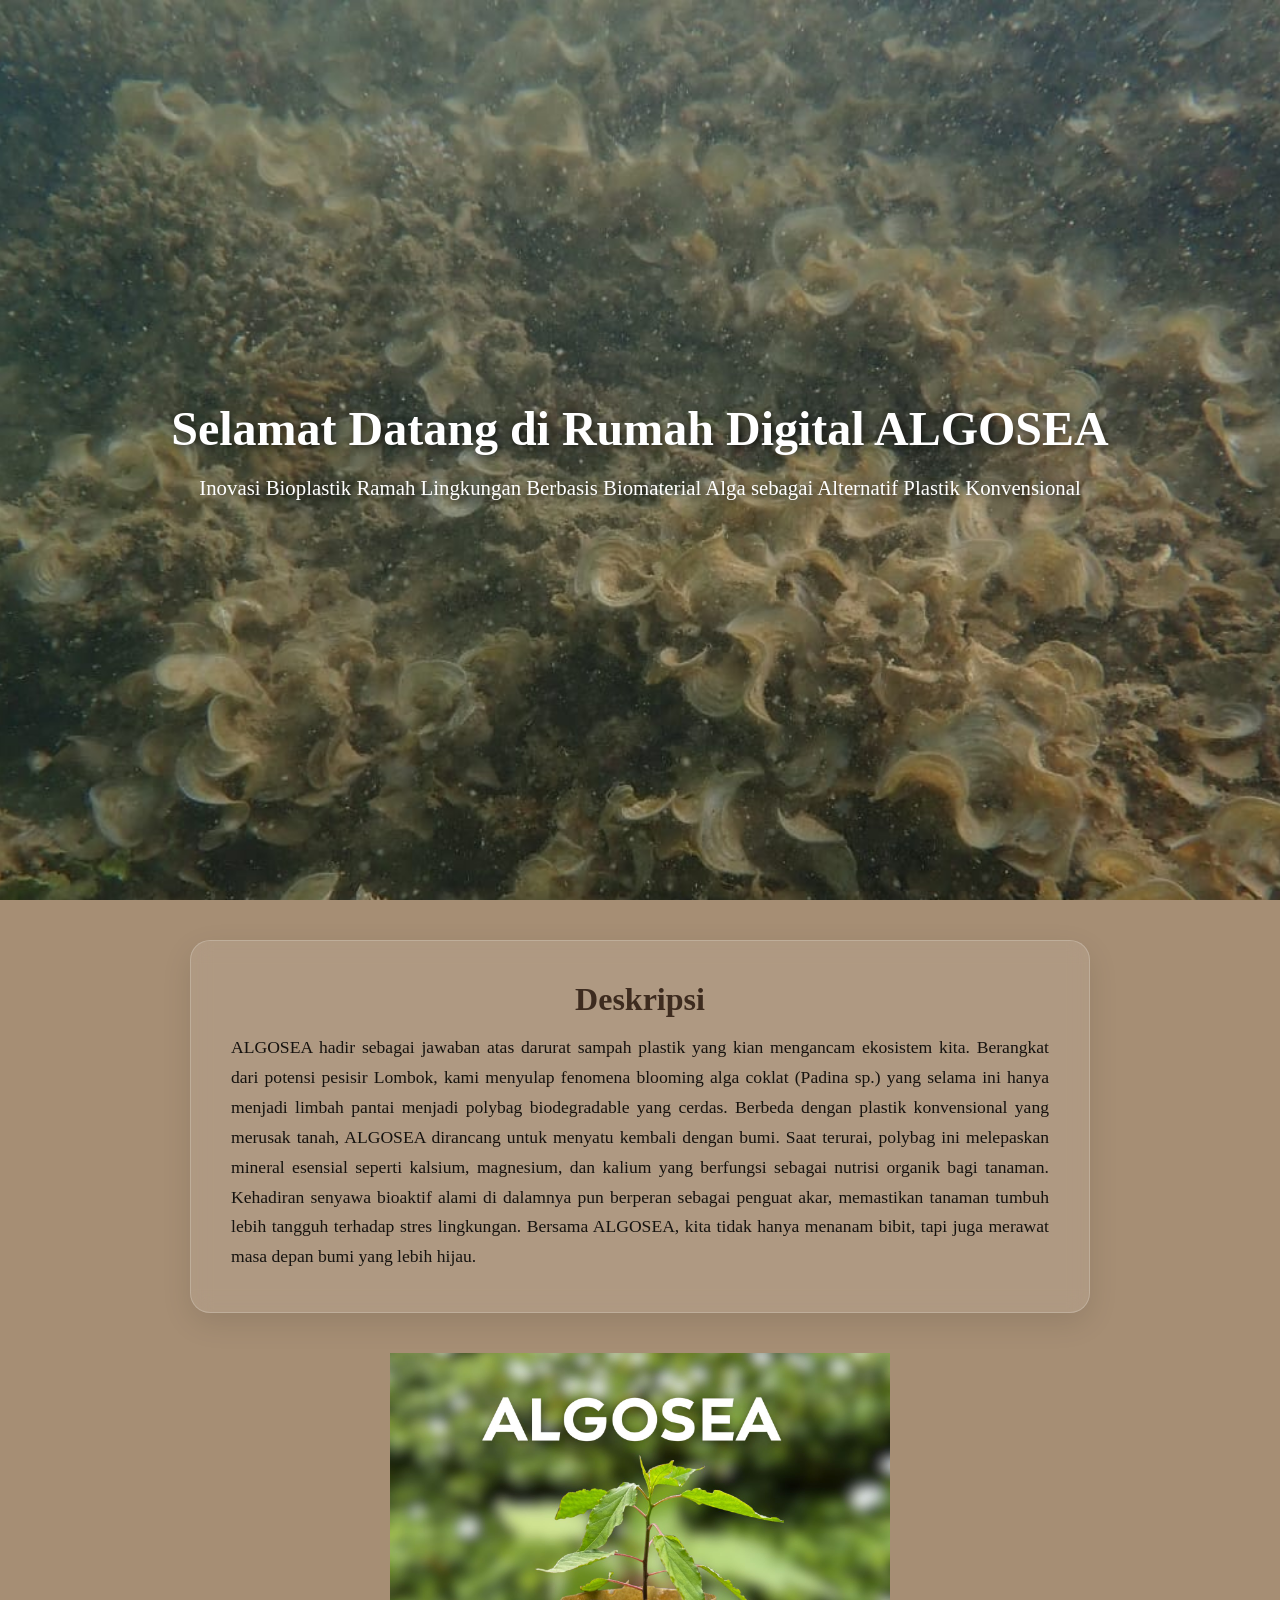
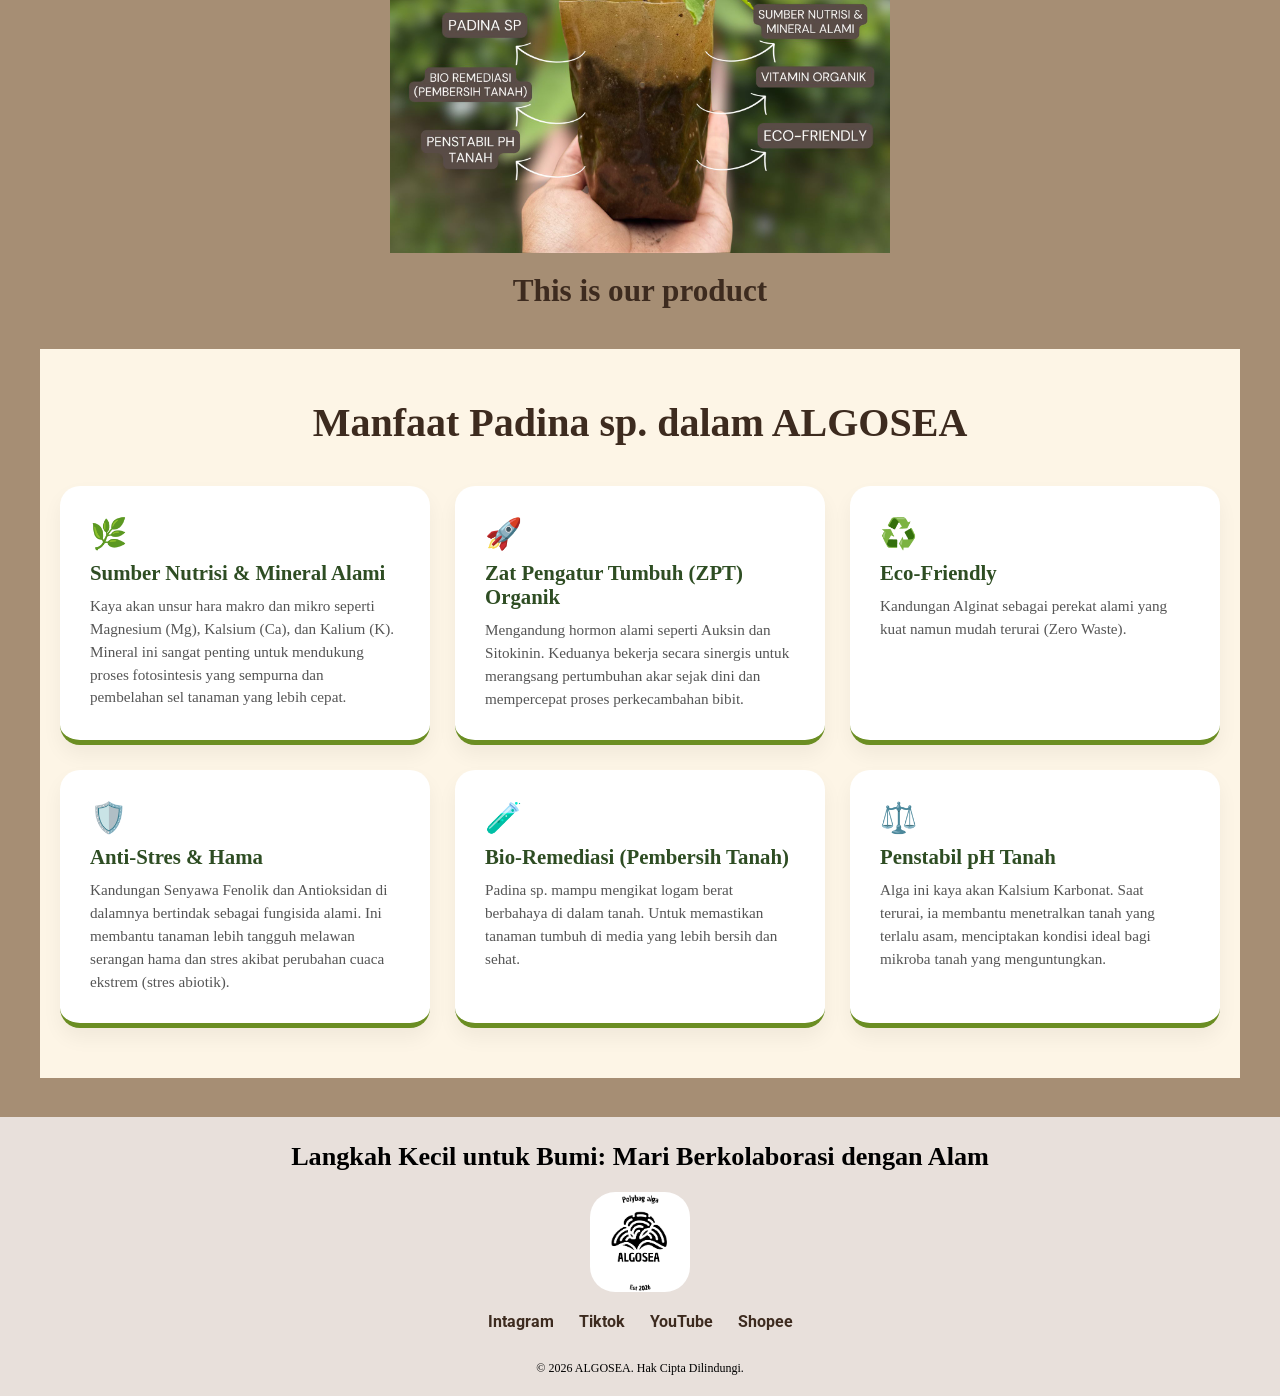
==== index.html @ d66f44ea "first commit" ====
<html>
    <title>Rumah Digital ALGOSEA</title>
    <meta charset="UTF-8"> <meta name="viewport" content="width=device-width, initial-scale=1.0">
    <link href="https://fonts.googleapis.com/css2?family=Roboto:wght@300;400;700&display=swap" rel="stylesheet">
    <link rel="stylesheet" href="style.css">
    <head>
    </head>
<body>
    <!-- NAVIGATION BAR -->
        <div class="gambar-1">
            <img src="gambar.1.png" class="Gambar-1">
            </div>
        <div class="text">
        <h1>Selamat Datang di Rumah Digital ALGOSEA</h1>
        <p1>Inovasi Bioplastik Ramah Lingkungan Berbasis Biomaterial Alga sebagai Alternatif Plastik Konvensional</p1>
        </div>
    <!-- NAVIGASI 1 SELESAI -->
        <div class="dasbor">
            <div class="frame">
                <h2>Deskripsi</h2>
                <p>
            ALGOSEA hadir sebagai jawaban atas darurat sampah plastik yang kian mengancam ekosistem kita. Berangkat dari potensi pesisir Lombok, kami menyulap fenomena blooming alga coklat (Padina sp.) yang selama ini hanya menjadi limbah pantai menjadi polybag biodegradable yang cerdas.
            Berbeda dengan plastik konvensional yang merusak tanah, ALGOSEA dirancang untuk menyatu kembali dengan bumi. Saat terurai, polybag ini melepaskan mineral esensial seperti kalsium, magnesium, dan kalium yang berfungsi sebagai nutrisi organik bagi tanaman. Kehadiran senyawa bioaktif alami di dalamnya pun berperan sebagai penguat akar, memastikan tanaman tumbuh lebih tangguh terhadap stres lingkungan. Bersama ALGOSEA, kita tidak hanya menanam bibit, tapi juga merawat masa depan bumi yang lebih hijau.
                </p>
            </div>     
        </div>
        <div class="pembuatan">
                <img src="gambar.2.png" class="gambar-2">
            <div class="buat">
                <h2>This is our product</h2>
            </div>
    <section class="manfaat-section">
    <h2 class="title-manfaat">Manfaat Padina sp. dalam ALGOSEA</h2>
    <div class="grid-manfaat">
        <div class="card">
            <div class="icon">🌿</div>
            <h3>Sumber Nutrisi & Mineral Alami</h3>
            <p>Kaya akan unsur hara makro dan mikro seperti Magnesium (Mg), Kalsium (Ca), dan Kalium (K). Mineral ini sangat penting untuk mendukung proses fotosintesis yang sempurna dan pembelahan sel tanaman yang lebih cepat.</p>
        </div>

        <div class="card">
            <div class="icon">🚀</div>
            <h3>Zat Pengatur Tumbuh (ZPT) Organik</h3>
            <p>Mengandung hormon alami seperti Auksin dan Sitokinin. Keduanya bekerja secara sinergis untuk merangsang pertumbuhan akar sejak dini dan mempercepat proses perkecambahan bibit.</p>
        </div>

        <div class="card">
            <div class="icon">♻️</div>
            <h3>Eco-Friendly</h3>
            <p>Kandungan Alginat sebagai perekat alami yang kuat namun mudah terurai (Zero Waste).</p>
        </div>

        <div class="card">
            <div class="icon">🛡️</div>
            <h3>Anti-Stres & Hama</h3>
            <p>Kandungan Senyawa Fenolik dan Antioksidan di dalamnya bertindak sebagai fungisida alami. Ini membantu tanaman lebih tangguh melawan serangan hama dan stres akibat perubahan cuaca ekstrem (stres abiotik).</p>
        </div>

        <div class="card">
            <div class="icon">🧪</div>
            <h3>Bio-Remediasi (Pembersih Tanah)</h3>
            <p>Padina sp. mampu mengikat logam berat berbahaya di dalam tanah. Untuk memastikan tanaman tumbuh di media yang lebih bersih dan sehat.</p>
        </div>

        <div class="card">
            <div class="icon">⚖️</div>
            <h3>Penstabil pH Tanah</h3>
            <p>Alga ini kaya akan Kalsium Karbonat. Saat terurai, ia membantu menetralkan tanah yang terlalu asam, menciptakan kondisi ideal bagi mikroba tanah yang menguntungkan.</p>
        </div>
    </div>
</div>
</section>
<footer class="footer">
    <div class="pembuatan-1">
        <h3>Langkah Kecil untuk Bumi: Mari Berkolaborasi dengan Alam</h3>
            <img src="logo-algosea.png" class="icon-logo">
        <div class="link">
            <a href="https://www.instagram.com/algosea.id/">Intagram</a>
            <a href="https://www.tiktok.com/@algosea.id">Tiktok</a>
            <a href="https://youtu.be/lrG2edx1cAk?si=MjYD-TuXB1Zd2ZvZ">YouTube</a>
            <a href="https://www.shopee.co.id/algosea">Shopee</a>
        </div>
    </div>
    <div class="copiright">
        <p>&copy; 2026 ALGOSEA. Hak Cipta Dilindungi.</p>
    </div>
</footer>   
    </body>
</html>
---- style.css ----
*,html {
    margin: 0;
    padding: 0;
    box-sizing: border-box;
}

.gambar-1 {
  width: 100%;
  height:100%; 
  object-fit: cover;  /* Menghindari gambar gepeng */
}

.text {
    position: absolute; /* Meletakkan teks bebas di atas gambar */
    top: 50%;           /* Geser 50% dari atas */
    left: 50%;          /* Geser 50% dari kiri */
    transform: translate(-50%, -50%); /* Titik tengah sempurna */   
    color: white;       /* Warna teks */
    text-align: center;
    width: 100%;
    text-shadow: 2px 2px 8px rgba(0, 0, 0, 0.7); /* Agar teks kontras */
}

.text h1 {
    font-size: 3rem;
    margin-bottom: 20px;
}
.text p1 {
    font-size: 1.3rem;
    max-width: 100px; /* Membatasi lebar teks agar lebih mudah dibaca */
    margin: 0 auto;   
}

.dasbor {
    background-color: #A68E74; /* Warna coklat konsisten */
    width: 100%;
    min-height: 400px;         /* Sesuaikan tinggi sesuai kebutuhan */
    display: flex;             /* Mengaktifkan flexbox */
    justify-content: center;   /* Mengetengahkan secara horizontal */
    align-items: center;       /* Mengetengahkan secara vertikal */
    padding: 40px 20px;        /* Memberi ruang agar tidak menempel ke tepi layar */
}

.frame {
    background: rgba(255, 255, 255, 0.1); /* Background transparan halus */
    backdrop-filter: blur(10px);         /* Efek kaca (glassmorphism) */
    -webkit-backdrop-filter: blur(10px);   
    border: 1px solid rgba(255, 255, 255, 0.2);
    border-radius: 20px;                 /* Border radius yang lebih modern */  
    max-width: 900px;                    /* Lebar maksimal kotak */
    width: 100%;
    padding: 40px;                       /* Jarak dalam agar teks tidak mepet border */
    box-shadow: 0 10px 30px rgba(0, 0, 0, 0.1); /* Shadow lembut */
    text-align: center;
}

.frame h2 {
    font-size: 2rem;
    color: #3d2b1f;                     /* Warna teks gelap agar mudah dibaca */
    margin-bottom: 15px;
    font-weight: bold;
}

.frame p {
    font-size: 1.1rem;
    line-height: 1.7;                    /* Jarak antar baris agar nyaman dibaca */
    color: #15120f;
    text-align: justify;                 /* Teks rata kiri-kanan */
    margin: 0 auto;
}

.pembuatan {
    background-color: #A68E74;
    width: 100%;
    min-height: auto;
    /* justify-content: center;
    align-items: center; */
    padding: 50px 40px;
    padding-top: 0%;
    padding-bottom: 3%;
}
.buat {
    color: #3d2b1f;
    text-align: center;
    margin-bottom: 40px;
    font-size: 1.3rem;
    padding-top: 20px;
}

.wrapper-konten {
    display: flex;
    flex-direction: column; /* Ini yang akan membuat list berurutan ke bawah */
    gap: 15px;             /* Memberi jarak antar baris */
    list-style-type: none;  /* Menghilangkan bullet point bawaan */
    padding-left: 0;        /* Menghilangkan padding kiri bawaan ul */
}

.bahan h3 {
    margin-top: 20px;
    margin-bottom: 10px;
    font-weight: bold;
}

.gambar-2 {
    display: block;          /* Ubah dari inline ke block agar margin auto bekerja*/
    margin-left: auto;       /*(karna sy ngk pake div, karna langsung jdi hrs ketiga css di atasnya)*/
    margin-right: auto;     

    width: 500px;           /*untuk mengatur ukuran gambar agar tidak terlalu besar atau kcil*/
    height: 500px;
        
    object-fit: cover;       /* Menjaga proporsi gambar */
}

/* Container Utama */
.manfaat-section {
    padding: 50px 20px;
    background-color: #fdf5e6; /* Warna krem lembut sesuai tema bumi */
}

.title-manfaat {
    text-align: center;
    color: #3d2b1f;
    margin-bottom: 40px;
    font-size: 2.5rem;
}

/* Pengaturan Grid */
.grid-manfaat {
    display: grid;
    /* Membuat 3 kolom jika layar lebar, dan otomatis menyesuaikan jika layar kecil */
    grid-template-columns: repeat(auto-fit, minmax(300px, 1fr));
    gap: 25px;
    max-width: 1200px;
    margin: 0 auto;
}

/* Style untuk Setiap Card */
.card {
    background: #ffffff;
    padding: 30px;
    border-radius: 20px;
    box-shadow: 0 10px 20px rgba(0,0,0,0.05);
    transition: transform 0.3s ease;
    border-bottom: 5px solid #6b8e23; /* Garis hijau di bawah card */
}

.card:hover {
    transform: translateY(-10px); /* Efek melayang saat kursor di atasnya */
}

.card .icon {
    font-size: 30px;
    margin-bottom: 10px;
}

.card h3 {
    color: #2e4d23;
    margin-bottom: 10px;
    font-size: 1.3rem;
}

.card p {
    color: #555;
    line-height: 1.5;
    font-size: 0.95rem;
}

.footer {
    background-color: #e8e0db;
    padding: 5px 30px 20px;
}
.pembuatan-1 {
    font-size: 1.4rem;
    color: #000000;
    text-align: center;
    margin-top: 20px;
    padding: 20px solid #d2834e;
}
.icon-logo {
    width: 100px;
    height: 100px;
    object-fit: cover;
    border-radius: 25px;
    margin: 20px auto;
}
.link {
    display: flex;                  /* untuk mengatur tata letak */
    justify-content: center;        /* untuk menengahkan */
    gap: 25px;                      /* untuk memberi jarak antar link */
    font-size: 20px;
}
.link a {
    font-family: Roboto;
    font-size: 1rem;
    color: #3d2b1f;
    font-weight: bold;
    text-decoration: none;        /* Menghilangkan garis bawah */
}
.link a:hover {
    color: #8fa097;
}

.copiright {
    text-align: center;
    margin-top: 30px;
    font-size: 12px;
}
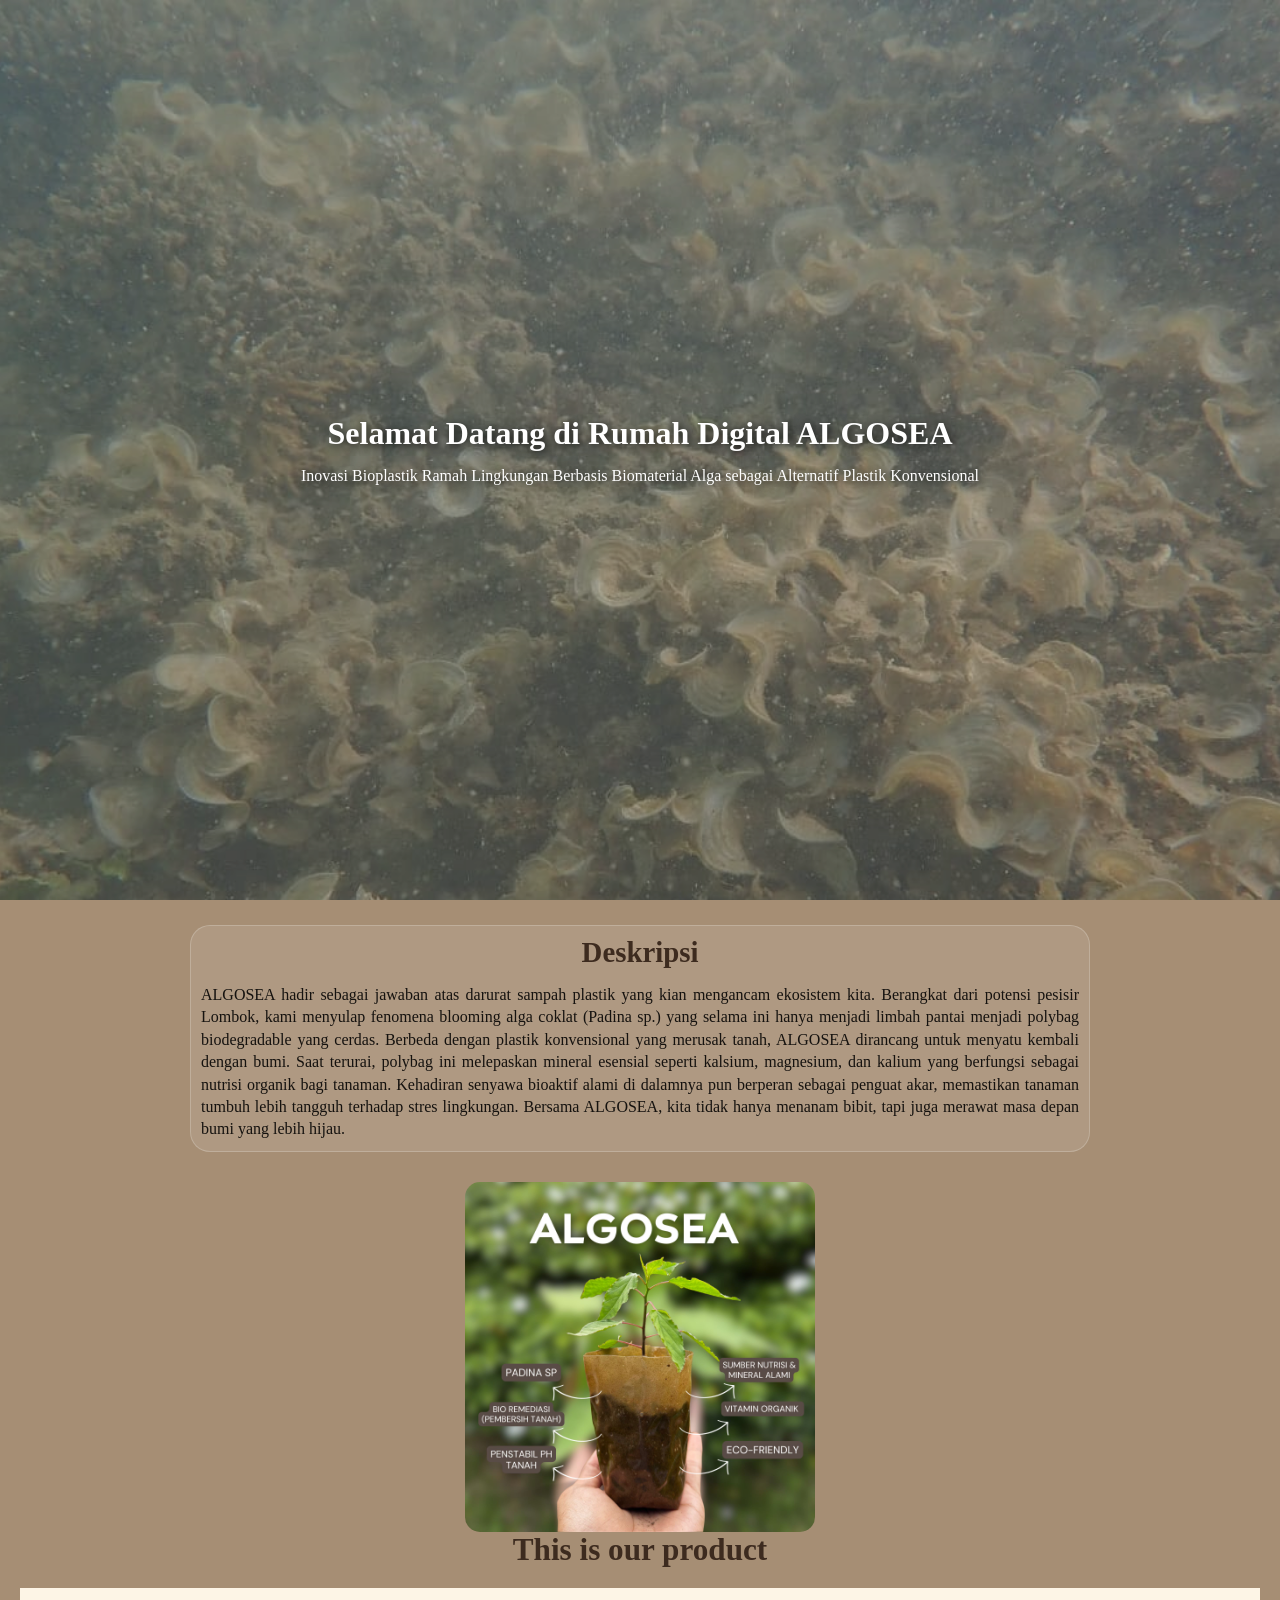
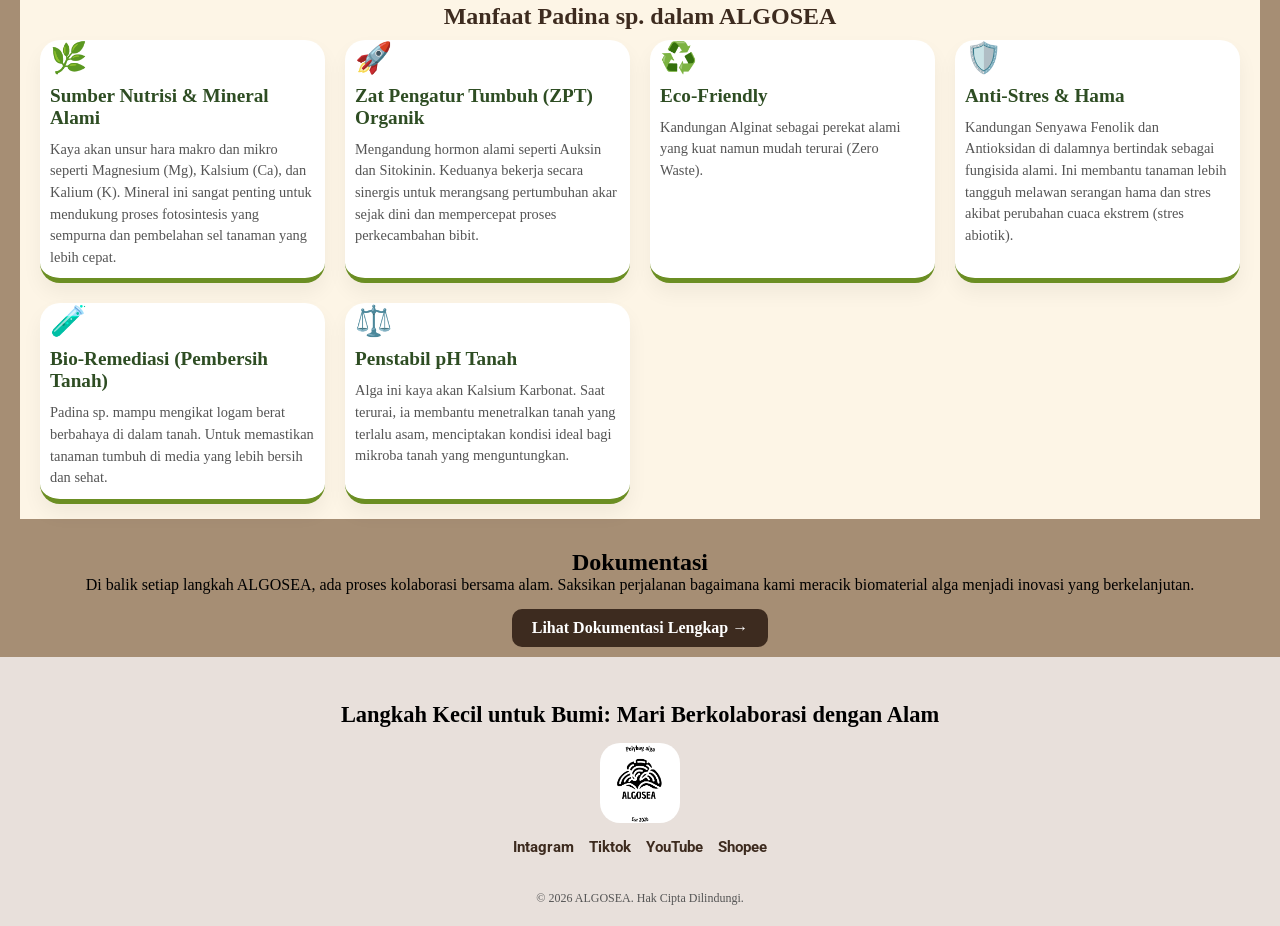
==== commit 9efd3d04: "tambah halaman dokumentasi" ====
--- a/index.html
+++ b/index.html
@@ -15,9 +15,9 @@
         <p1>Inovasi Bioplastik Ramah Lingkungan Berbasis Biomaterial Alga sebagai Alternatif Plastik Konvensional</p1>
         </div>
     <!-- NAVIGASI 1 SELESAI -->
-        <div class="dasbor">
-            <div class="frame">
-                <h2>Deskripsi</h2>
+    <div class="dasbor">
+        <div class="frame">
+            <h2>Deskripsi</h2>
                 <p>
             ALGOSEA hadir sebagai jawaban atas darurat sampah plastik yang kian mengancam ekosistem kita. Berangkat dari potensi pesisir Lombok, kami menyulap fenomena blooming alga coklat (Padina sp.) yang selama ini hanya menjadi limbah pantai menjadi polybag biodegradable yang cerdas.
             Berbeda dengan plastik konvensional yang merusak tanah, ALGOSEA dirancang untuk menyatu kembali dengan bumi. Saat terurai, polybag ini melepaskan mineral esensial seperti kalsium, magnesium, dan kalium yang berfungsi sebagai nutrisi organik bagi tanaman. Kehadiran senyawa bioaktif alami di dalamnya pun berperan sebagai penguat akar, memastikan tanaman tumbuh lebih tangguh terhadap stres lingkungan. Bersama ALGOSEA, kita tidak hanya menanam bibit, tapi juga merawat masa depan bumi yang lebih hijau.
@@ -69,6 +69,17 @@
         </div>
     </div>
 </div>
+<div class="dokumentasi">
+    <h2>Dokumentasi</h2>
+    <p>
+        Di balik setiap langkah ALGOSEA, ada proses kolaborasi bersama alam. Saksikan perjalanan bagaimana kami meracik biomaterial alga menjadi inovasi yang berkelanjutan. 
+    </p> 
+    <!-- Ubah dari <link> menjadi tag <a> di bawah ini -->
+    <div style="text-align: center; margin-top: 15px;">
+        <a href="dokumentasi.html" style="display: inline-block; background-color: #3d2b1f; color: #fff; padding: 10px 20px; border-radius: 10px; text-decoration: none; font-weight: bold;">Lihat Dokumentasi Lengkap &rarr;</a>
+    </div>
+</div>
+</div>
 </section>
 <footer class="footer">
     <div class="pembuatan-1">
--- a/style.css
+++ b/style.css
@@ -4,66 +4,74 @@
     box-sizing: border-box;
 }
 
+/* Memperbaiki pembungkus banner agar responsif di HP */
 .gambar-1 {
-  width: 100%;
-  height:100%; 
-  object-fit: cover;  /* Menghindari gambar gepeng */
+    position: relative;
+    width: 100%;
+    height: 70vh; /* Menggunakan tinggi layar relatif agar pas di HP maupun laptop */
+    background-color: #000;
+}
+
+.Gambar-1 {
+    width: 100%;
+    height: 100%;
+    object-fit: cover; /* Menghindari gambar gepeng */
+    opacity: 0.8; /* Sedikit redup agar teks lebih terbaca */
 }
 
 .text {
     position: absolute; /* Meletakkan teks bebas di atas gambar */
-    top: 50%;           /* Geser 50% dari atas */
-    left: 50%;          /* Geser 50% dari kiri */
+    top: 50% !important;         /* Geser 50% dari atas */
+    left: 50% !important;        /* Geser 50% dari kiri */
     transform: translate(-50%, -50%); /* Titik tengah sempurna */   
     color: white;       /* Warna teks */
     text-align: center;
-    width: 100%;
-    text-shadow: 2px 2px 8px rgba(0, 0, 0, 0.7); /* Agar teks kontras */
+    width: 90%;         /* Batasi lebar agar tidak mentok ke pinggir layar HP */
+    max-width: 800px;
+    text-shadow: 2px 2px 8px rgba(0, 0, 0, 0.8); /* Agar teks kontras */
 }
 
 .text h1 {
-    font-size: 3rem;
-    margin-bottom: 20px;
-}
+    font-size: 2rem;    /* Ukuran disesuaikan agar pas di layar kecil */
+    margin-bottom: 15px;
+}
+
 .text p1 {
-    font-size: 1.3rem;
-    max-width: 100px; /* Membatasi lebar teks agar lebih mudah dibaca */
+    font-size: 1rem;    /* Ukuran disesuaikan agar mudah dibaca di HP */
+    max-width: 100%;    /* Perbaikan dari max-width: 100px yang bikin teks menumpuk ke bawah */
+    display: block;
     margin: 0 auto;   
 }
 
 .dasbor {
     background-color: #A68E74; /* Warna coklat konsisten */
     width: 100%;
-    min-height: 400px;         /* Sesuaikan tinggi sesuai kebutuhan */
+    min-height: auto;          
     display: flex;             /* Mengaktifkan flexbox */
     justify-content: center;   /* Mengetengahkan secara horizontal */
     align-items: center;       /* Mengetengahkan secara vertikal */
-    padding: 40px 20px;        /* Memberi ruang agar tidak menempel ke tepi layar */
+    padding: 25px 20px 0px 20px;
 }
 
 .frame {
-    background: rgba(255, 255, 255, 0.1); /* Background transparan halus */
-    backdrop-filter: blur(10px);         /* Efek kaca (glassmorphism) */
-    -webkit-backdrop-filter: blur(10px);   
+    background: rgba(255, 255, 255, 0.1); /* Background transparan halus */ 
     border: 1px solid rgba(255, 255, 255, 0.2);
     border-radius: 20px;                 /* Border radius yang lebih modern */  
     max-width: 900px;                    /* Lebar maksimal kotak */
-    width: 100%;
-    padding: 40px;                       /* Jarak dalam agar teks tidak mepet border */
-    box-shadow: 0 10px 30px rgba(0, 0, 0, 0.1); /* Shadow lembut */
+    padding: 10px;                  /* Jarak dalam disesuaikan untuk HP */
     text-align: center;
 }
 
 .frame h2 {
-    font-size: 2rem;
+    font-size: 1.8rem;                    /* Menyesuaikan ukuran di HP */
     color: #3d2b1f;                     /* Warna teks gelap agar mudah dibaca */
     margin-bottom: 15px;
     font-weight: bold;
 }
 
 .frame p {
-    font-size: 1.1rem;
-    line-height: 1.7;                    /* Jarak antar baris agar nyaman dibaca */
+    font-size: 1rem;
+    line-height: 1.4;                    /* Jarak antar baris agar nyaman dibaca */
     color: #15120f;
     text-align: justify;                 /* Teks rata kiri-kanan */
     margin: 0 auto;
@@ -73,18 +81,14 @@
     background-color: #A68E74;
     width: 100%;
     min-height: auto;
-    /* justify-content: center;
-    align-items: center; */
-    padding: 50px 40px;
-    padding-top: 0%;
-    padding-bottom: 3%;
-}
+    padding: 30px 20px;
+}
+
 .buat {
     color: #3d2b1f;
     text-align: center;
-    margin-bottom: 40px;
+    margin-bottom: 20px;
     font-size: 1.3rem;
-    padding-top: 20px;
 }
 
 .wrapper-konten {
@@ -102,43 +106,42 @@
 }
 
 .gambar-2 {
-    display: block;          /* Ubah dari inline ke block agar margin auto bekerja*/
-    margin-left: auto;       /*(karna sy ngk pake div, karna langsung jdi hrs ketiga css di atasnya)*/
+    display: block;           
+    margin-left: auto;       
     margin-right: auto;     
-
-    width: 500px;           /*untuk mengatur ukuran gambar agar tidak terlalu besar atau kcil*/
-    height: 500px;
-        
-    object-fit: cover;       /* Menjaga proporsi gambar */
+    width: 100%;              
+    max-width: 350px;         /* Batas maksimal ukuran di layar besar */
+    height: auto;             /* Tinggi otomatis menyesuaikan agar tidak gepeng */
+    border-radius: 15px;      /* Mempercantik sudut gambar */
+    object-fit: cover;       
 }
 
 /* Container Utama */
 .manfaat-section {
-    padding: 50px 20px;
+    padding: 15px 15px;
     background-color: #fdf5e6; /* Warna krem lembut sesuai tema bumi */
 }
 
 .title-manfaat {
     text-align: center;
     color: #3d2b1f;
-    margin-bottom: 40px;
-    font-size: 2.5rem;
-}
-
-/* Pengaturan Grid */
+    margin-bottom: 10px;
+    font-size: 1.5rem;          /* Disesuaikan agar muat di layar HP */
+}
+
 .grid-manfaat {
     display: grid;
     /* Membuat 3 kolom jika layar lebar, dan otomatis menyesuaikan jika layar kecil */
-    grid-template-columns: repeat(auto-fit, minmax(300px, 1fr));
-    gap: 25px;
+    grid-template-columns: repeat(auto-fit, minmax(280px, 1fr));
+    gap: 20px;
     max-width: 1200px;
     margin: 0 auto;
 }
 
-/* Style untuk Setiap Card */
 .card {
     background: #ffffff;
-    padding: 30px;
+    padding: 10px;
+    padding-top: 0%;
     border-radius: 20px;
     box-shadow: 0 10px 20px rgba(0,0,0,0.05);
     transition: transform 0.3s ease;
@@ -146,7 +149,7 @@
 }
 
 .card:hover {
-    transform: translateY(-10px); /* Efek melayang saat kursor di atasnya */
+    transform: translateY(-5px); 
 }
 
 .card .icon {
@@ -157,52 +160,68 @@
 .card h3 {
     color: #2e4d23;
     margin-bottom: 10px;
-    font-size: 1.3rem;
+    font-size: 1.2rem;
 }
 
 .card p {
     color: #555;
     line-height: 1.5;
-    font-size: 0.95rem;
+    font-size: 0.9rem;
 }
 
 .footer {
     background-color: #e8e0db;
-    padding: 5px 30px 20px;
-}
+    padding: 20px 15px;
+}
+
 .pembuatan-1 {
-    font-size: 1.4rem;
+    font-size: 1.2rem;
     color: #000000;
     text-align: center;
-    margin-top: 20px;
-    padding: 20px solid #d2834e;
-}
+    margin-top: 10px;
+    padding: 15px;
+    border-radius: 10px;
+}
+
 .icon-logo {
-    width: 100px;
-    height: 100px;
+    width: 80px;
+    height: 80px;
     object-fit: cover;
-    border-radius: 25px;
-    margin: 20px auto;
-}
+    border-radius: 20px;
+    margin: 15px auto;
+    display: block;
+}
+
+.dokumentasi {
+    text-align: center;
+    background-color: #A68E74;
+    padding-bottom: 10px;
+}
+
 .link {
-    display: flex;                  /* untuk mengatur tata letak */
-    justify-content: center;        /* untuk menengahkan */
-    gap: 25px;                      /* untuk memberi jarak antar link */
-    font-size: 20px;
-}
+    display: flex;                    /* untuk mengatur tata letak */
+    justify-content: center;         /* untuk menengahkan */
+    flex-wrap: wrap;                  /* Agar link sosial media otomatis turun ke bawah jika layar HP kekecilan */
+    gap: 15px;                        /* untuk memberi jarak antar link */
+    font-size: 18px;
+    margin-top: 10px;
+}
+
 .link a {
-    font-family: Roboto;
-    font-size: 1rem;
+    font-family: 'Roboto', sans-serif;
+    font-size: 0.95rem;
     color: #3d2b1f;
     font-weight: bold;
-    text-decoration: none;        /* Menghilangkan garis bawah */
-}
+    text-decoration: none;           /* Menghilangkan garis bawah */
+}
+
 .link a:hover {
     color: #8fa097;
 }
 
 .copiright {
     text-align: center;
-    margin-top: 30px;
+    margin-top: 20px;
     font-size: 12px;
+    color: #555;
 }
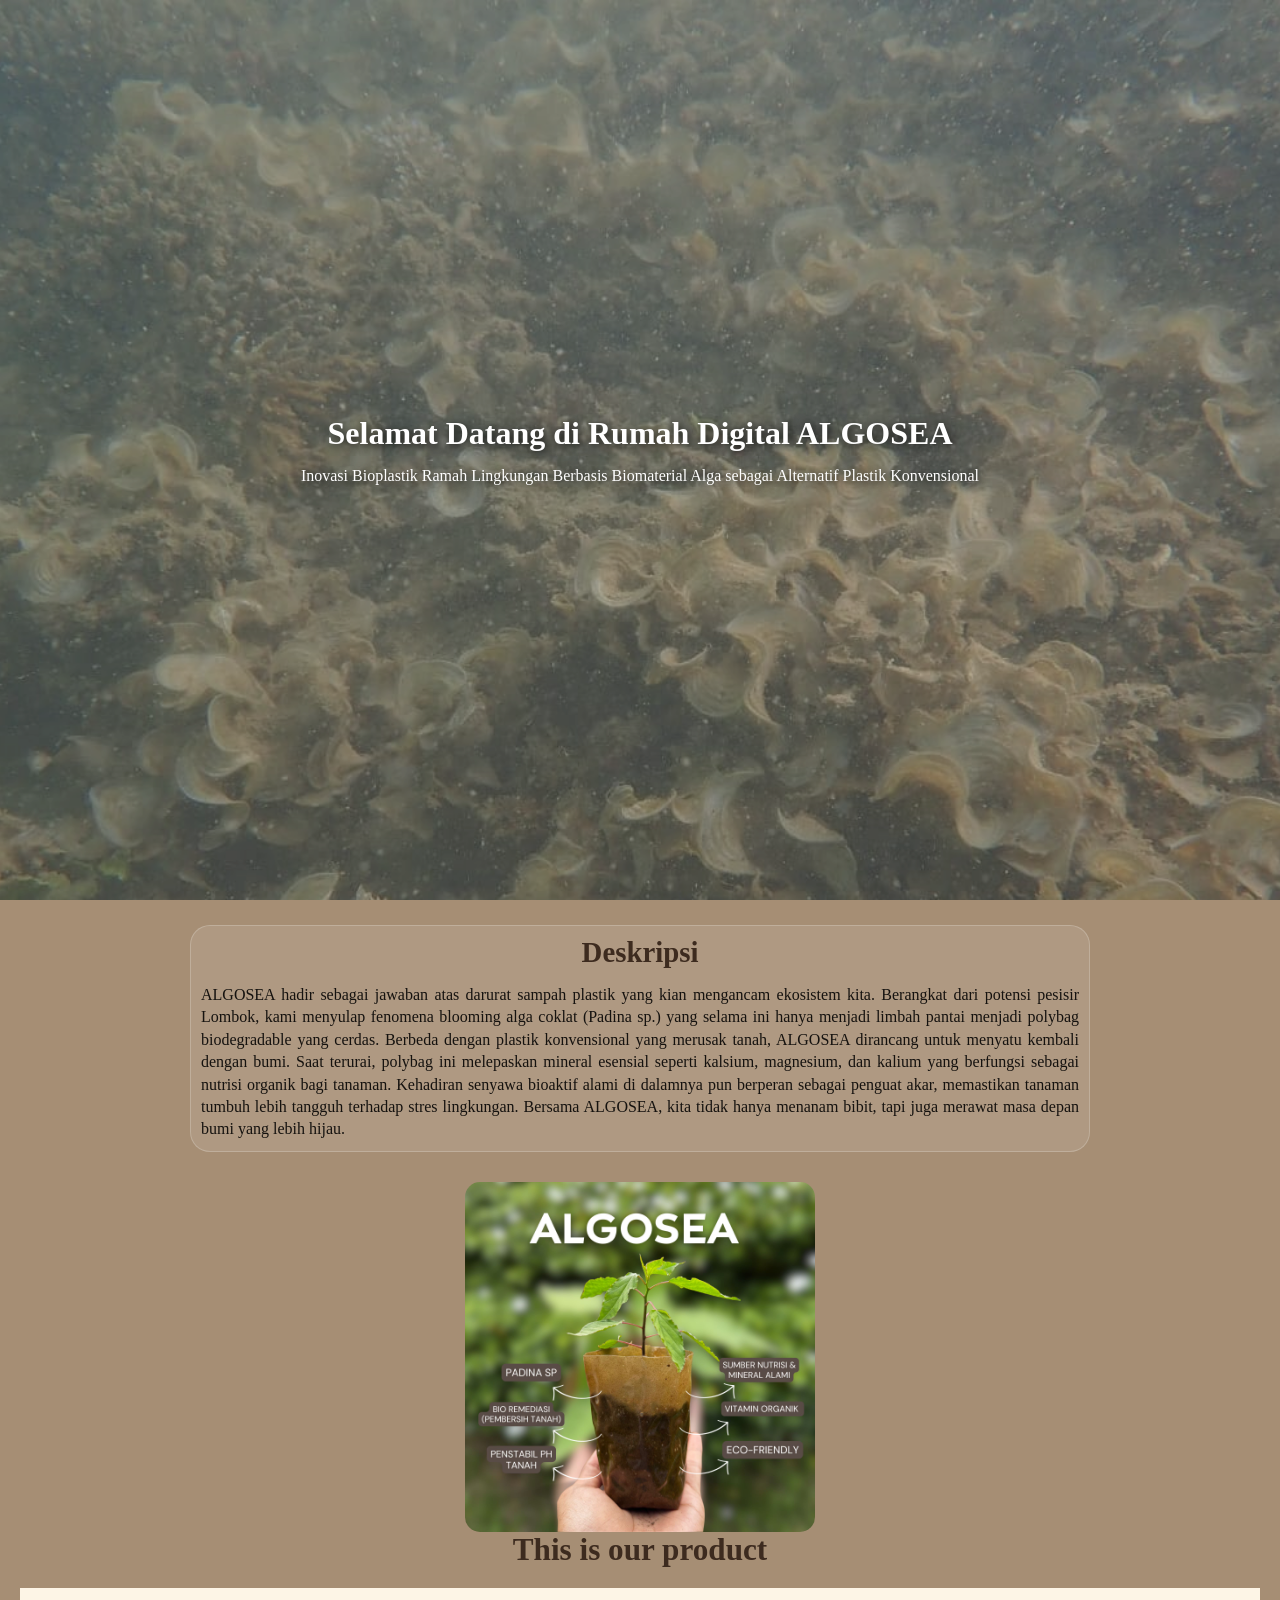
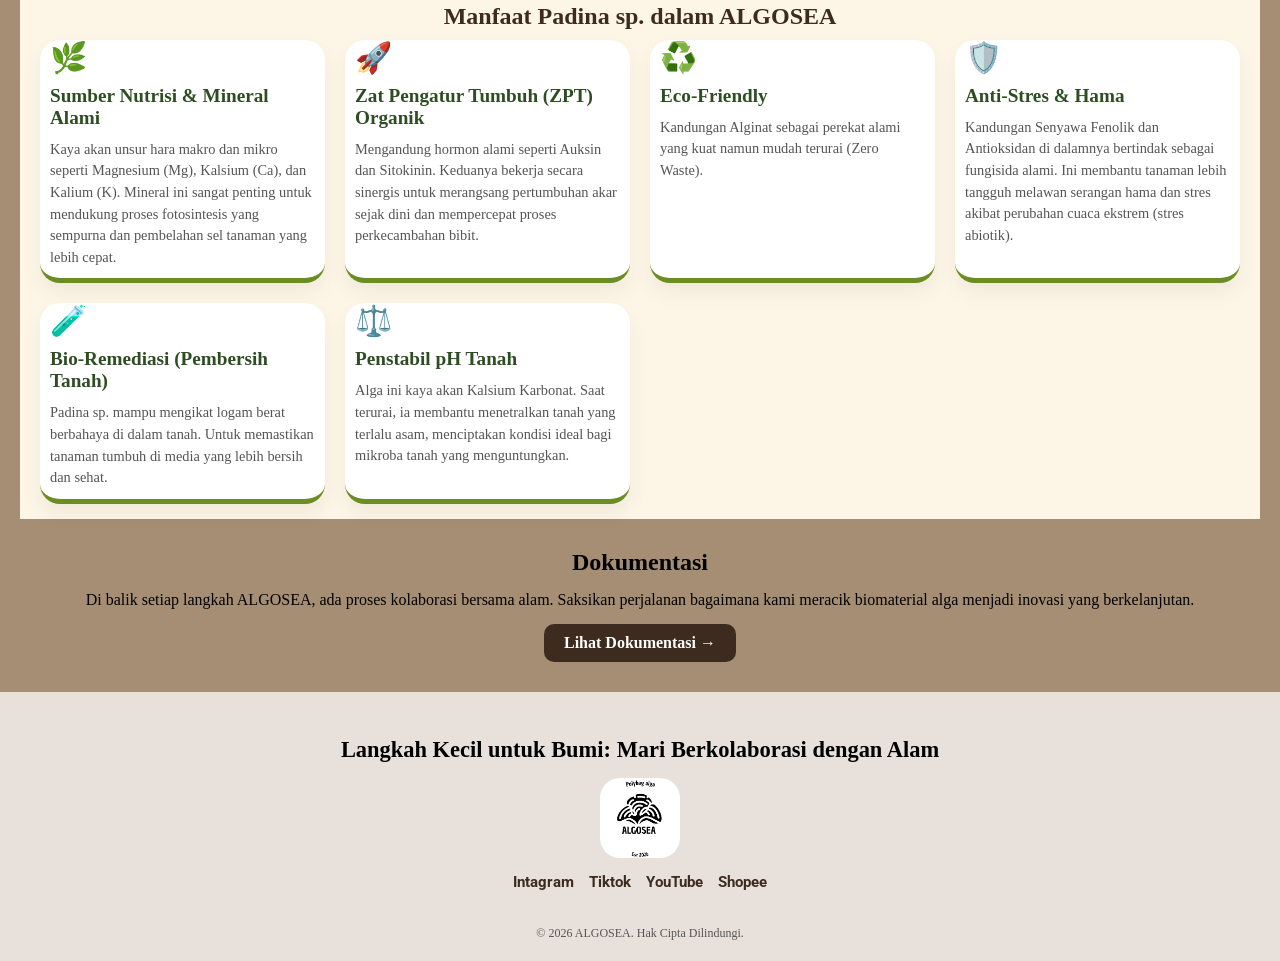
==== commit 9e66d9b8: "tambah halaman dokumentasi" ====
--- a/index.html
+++ b/index.html
@@ -22,65 +22,64 @@
             ALGOSEA hadir sebagai jawaban atas darurat sampah plastik yang kian mengancam ekosistem kita. Berangkat dari potensi pesisir Lombok, kami menyulap fenomena blooming alga coklat (Padina sp.) yang selama ini hanya menjadi limbah pantai menjadi polybag biodegradable yang cerdas.
             Berbeda dengan plastik konvensional yang merusak tanah, ALGOSEA dirancang untuk menyatu kembali dengan bumi. Saat terurai, polybag ini melepaskan mineral esensial seperti kalsium, magnesium, dan kalium yang berfungsi sebagai nutrisi organik bagi tanaman. Kehadiran senyawa bioaktif alami di dalamnya pun berperan sebagai penguat akar, memastikan tanaman tumbuh lebih tangguh terhadap stres lingkungan. Bersama ALGOSEA, kita tidak hanya menanam bibit, tapi juga merawat masa depan bumi yang lebih hijau.
                 </p>
-            </div>     
+        </div>     
+    </div>
+    <div class="pembuatan">
+            <img src="gambar.2.png" class="gambar-2">
+        <div class="buat">
+            <h2>This is our product</h2>
         </div>
-        <div class="pembuatan">
-                <img src="gambar.2.png" class="gambar-2">
-            <div class="buat">
-                <h2>This is our product</h2>
+        <section class="manfaat-section">
+            <h2 class="title-manfaat">Manfaat Padina sp. dalam ALGOSEA</h2>
+            <div class="grid-manfaat">
+                <div class="card">
+                    <div class="icon">🌿</div>
+                    <h3>Sumber Nutrisi & Mineral Alami</h3>
+                    <p>Kaya akan unsur hara makro dan mikro seperti Magnesium (Mg), Kalsium (Ca), dan Kalium (K). Mineral ini sangat penting untuk mendukung proses fotosintesis yang sempurna dan pembelahan sel tanaman yang lebih cepat.</p>
+                </div>
+
+                <div class="card">
+                    <div class="icon">🚀</div>
+                    <h3>Zat Pengatur Tumbuh (ZPT) Organik</h3>
+                    <p>Mengandung hormon alami seperti Auksin dan Sitokinin. Keduanya bekerja secara sinergis untuk merangsang pertumbuhan akar sejak dini dan mempercepat proses perkecambahan bibit.</p>
+                </div>
+
+                <div class="card">
+                    <div class="icon">♻️</div>
+                    <h3>Eco-Friendly</h3>
+                    <p>Kandungan Alginat sebagai perekat alami yang kuat namun mudah terurai (Zero Waste).</p>
+                </div>
+
+                <div class="card">
+                    <div class="icon">🛡️</div>
+                    <h3>Anti-Stres & Hama</h3>
+                    <p>Kandungan Senyawa Fenolik dan Antioksidan di dalamnya bertindak sebagai fungisida alami. Ini membantu tanaman lebih tangguh melawan serangan hama dan stres akibat perubahan cuaca ekstrem (stres abiotik).</p>
+                </div>
+
+                <div class="card">
+                    <div class="icon">🧪</div>
+                    <h3>Bio-Remediasi (Pembersih Tanah)</h3>
+                    <p>Padina sp. mampu mengikat logam berat berbahaya di dalam tanah. Untuk memastikan tanaman tumbuh di media yang lebih bersih dan sehat.</p>
+                </div>
+
+                <div class="card">
+                    <div class="icon">⚖️</div>
+                    <h3>Penstabil pH Tanah</h3>
+                    <p>Alga ini kaya akan Kalsium Karbonat. Saat terurai, ia membantu menetralkan tanah yang terlalu asam, menciptakan kondisi ideal bagi mikroba tanah yang menguntungkan.</p>
+                </div>
             </div>
-    <section class="manfaat-section">
-    <h2 class="title-manfaat">Manfaat Padina sp. dalam ALGOSEA</h2>
-    <div class="grid-manfaat">
-        <div class="card">
-            <div class="icon">🌿</div>
-            <h3>Sumber Nutrisi & Mineral Alami</h3>
-            <p>Kaya akan unsur hara makro dan mikro seperti Magnesium (Mg), Kalsium (Ca), dan Kalium (K). Mineral ini sangat penting untuk mendukung proses fotosintesis yang sempurna dan pembelahan sel tanaman yang lebih cepat.</p>
+        </section>
+            <div class="dokumentasi">
+                <h2 style="padding-top: 20px; padding-bottom: 15px;">Dokumentasi</h2>
+                <p>
+                    Di balik setiap langkah ALGOSEA, ada proses kolaborasi bersama alam. Saksikan perjalanan bagaimana kami meracik biomaterial alga menjadi inovasi yang berkelanjutan. 
+                </p> 
+                <div style="text-align: center; margin-top: 15px;">
+                    <a href="dokumentasi.html" style="display: inline-block; background-color: #3d2b1f; color: #fff; padding: 10px 20px; border-radius: 10px; text-decoration: none; font-weight: bold;">Lihat Dokumentasi &rarr;</a>
+                </div>
+            </div>
         </div>
-
-        <div class="card">
-            <div class="icon">🚀</div>
-            <h3>Zat Pengatur Tumbuh (ZPT) Organik</h3>
-            <p>Mengandung hormon alami seperti Auksin dan Sitokinin. Keduanya bekerja secara sinergis untuk merangsang pertumbuhan akar sejak dini dan mempercepat proses perkecambahan bibit.</p>
-        </div>
-
-        <div class="card">
-            <div class="icon">♻️</div>
-            <h3>Eco-Friendly</h3>
-            <p>Kandungan Alginat sebagai perekat alami yang kuat namun mudah terurai (Zero Waste).</p>
-        </div>
-
-        <div class="card">
-            <div class="icon">🛡️</div>
-            <h3>Anti-Stres & Hama</h3>
-            <p>Kandungan Senyawa Fenolik dan Antioksidan di dalamnya bertindak sebagai fungisida alami. Ini membantu tanaman lebih tangguh melawan serangan hama dan stres akibat perubahan cuaca ekstrem (stres abiotik).</p>
-        </div>
-
-        <div class="card">
-            <div class="icon">🧪</div>
-            <h3>Bio-Remediasi (Pembersih Tanah)</h3>
-            <p>Padina sp. mampu mengikat logam berat berbahaya di dalam tanah. Untuk memastikan tanaman tumbuh di media yang lebih bersih dan sehat.</p>
-        </div>
-
-        <div class="card">
-            <div class="icon">⚖️</div>
-            <h3>Penstabil pH Tanah</h3>
-            <p>Alga ini kaya akan Kalsium Karbonat. Saat terurai, ia membantu menetralkan tanah yang terlalu asam, menciptakan kondisi ideal bagi mikroba tanah yang menguntungkan.</p>
-        </div>
-    </div>
-</div>
-<div class="dokumentasi">
-    <h2>Dokumentasi</h2>
-    <p>
-        Di balik setiap langkah ALGOSEA, ada proses kolaborasi bersama alam. Saksikan perjalanan bagaimana kami meracik biomaterial alga menjadi inovasi yang berkelanjutan. 
-    </p> 
-    <!-- Ubah dari <link> menjadi tag <a> di bawah ini -->
-    <div style="text-align: center; margin-top: 15px;">
-        <a href="dokumentasi.html" style="display: inline-block; background-color: #3d2b1f; color: #fff; padding: 10px 20px; border-radius: 10px; text-decoration: none; font-weight: bold;">Lihat Dokumentasi Lengkap &rarr;</a>
-    </div>
-</div>
-</div>
-</section>
+    
 <footer class="footer">
     <div class="pembuatan-1">
         <h3>Langkah Kecil untuk Bumi: Mari Berkolaborasi dengan Alam</h3>
--- a/style.css
+++ b/style.css
@@ -195,7 +195,8 @@
 .dokumentasi {
     text-align: center;
     background-color: #A68E74;
-    padding-bottom: 10px;
+    padding: 10px;
+    padding-bottom: 0%;
 }
 
 .link {
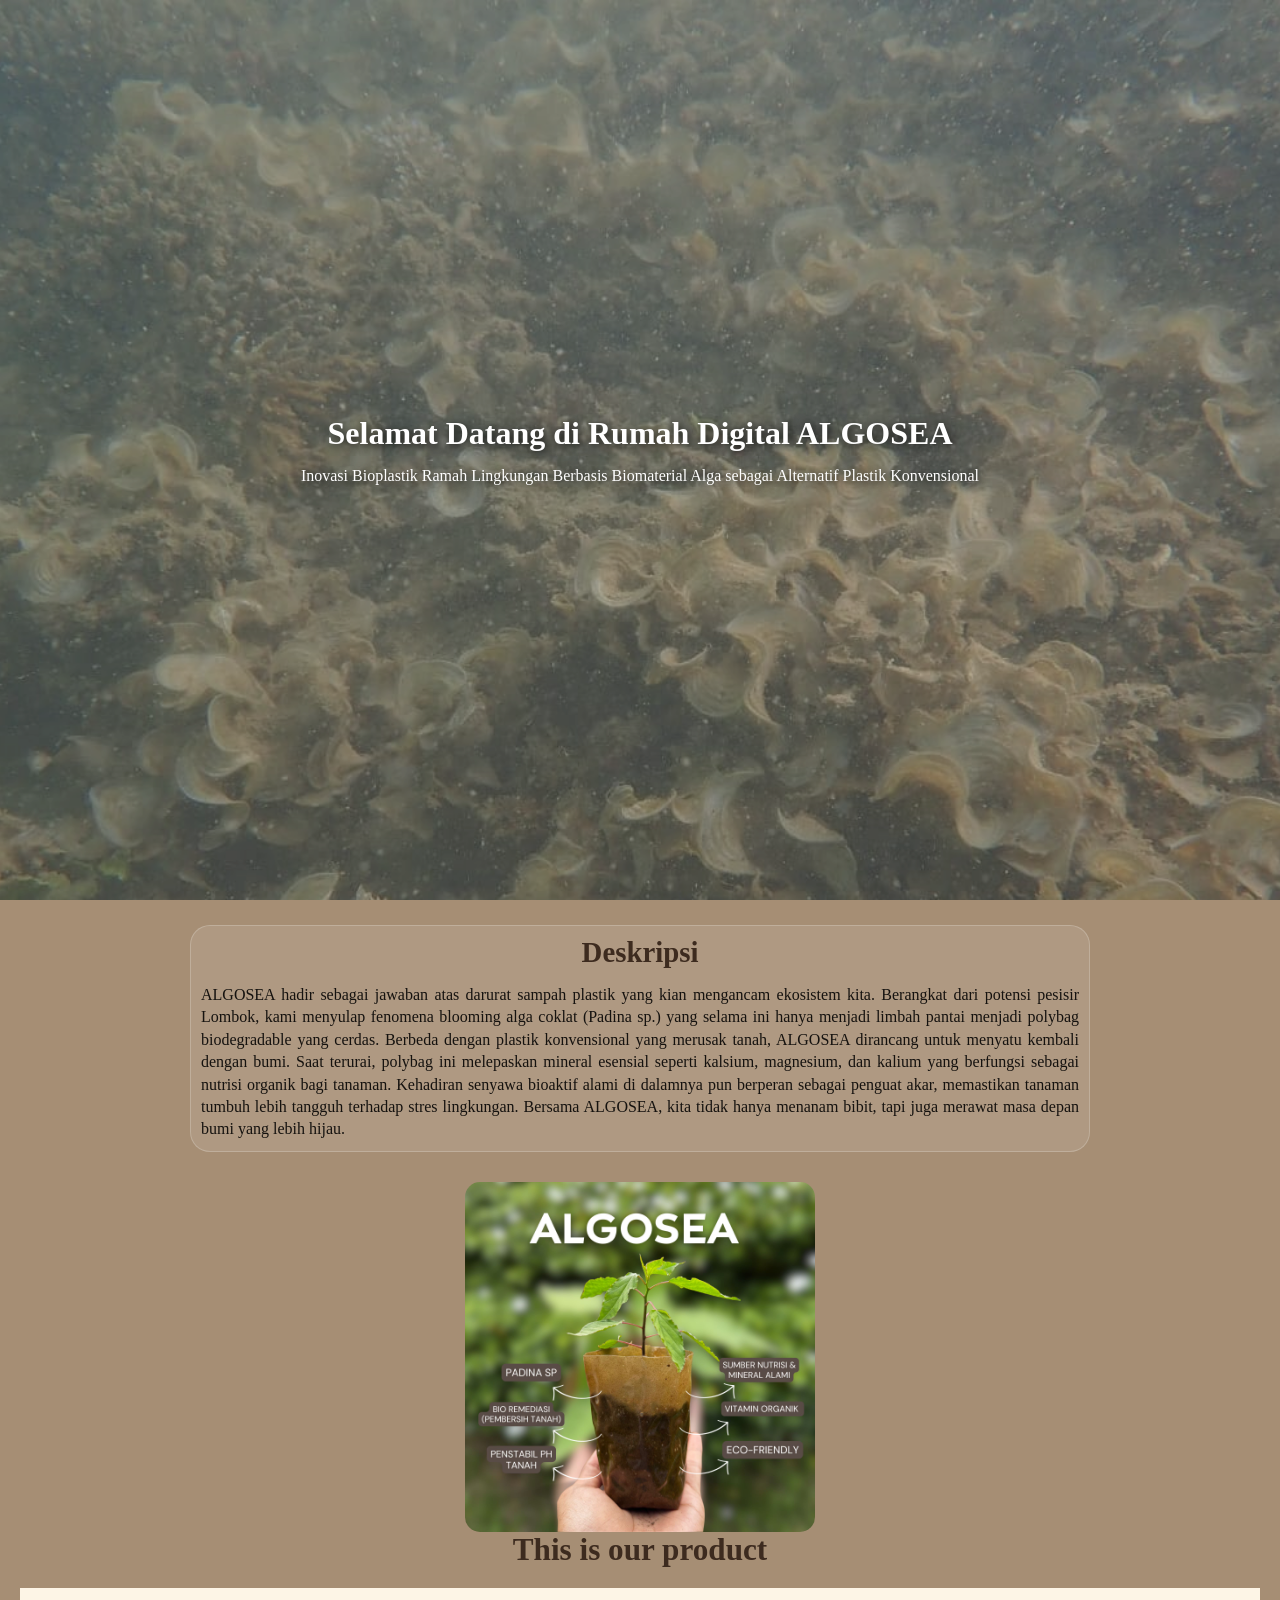
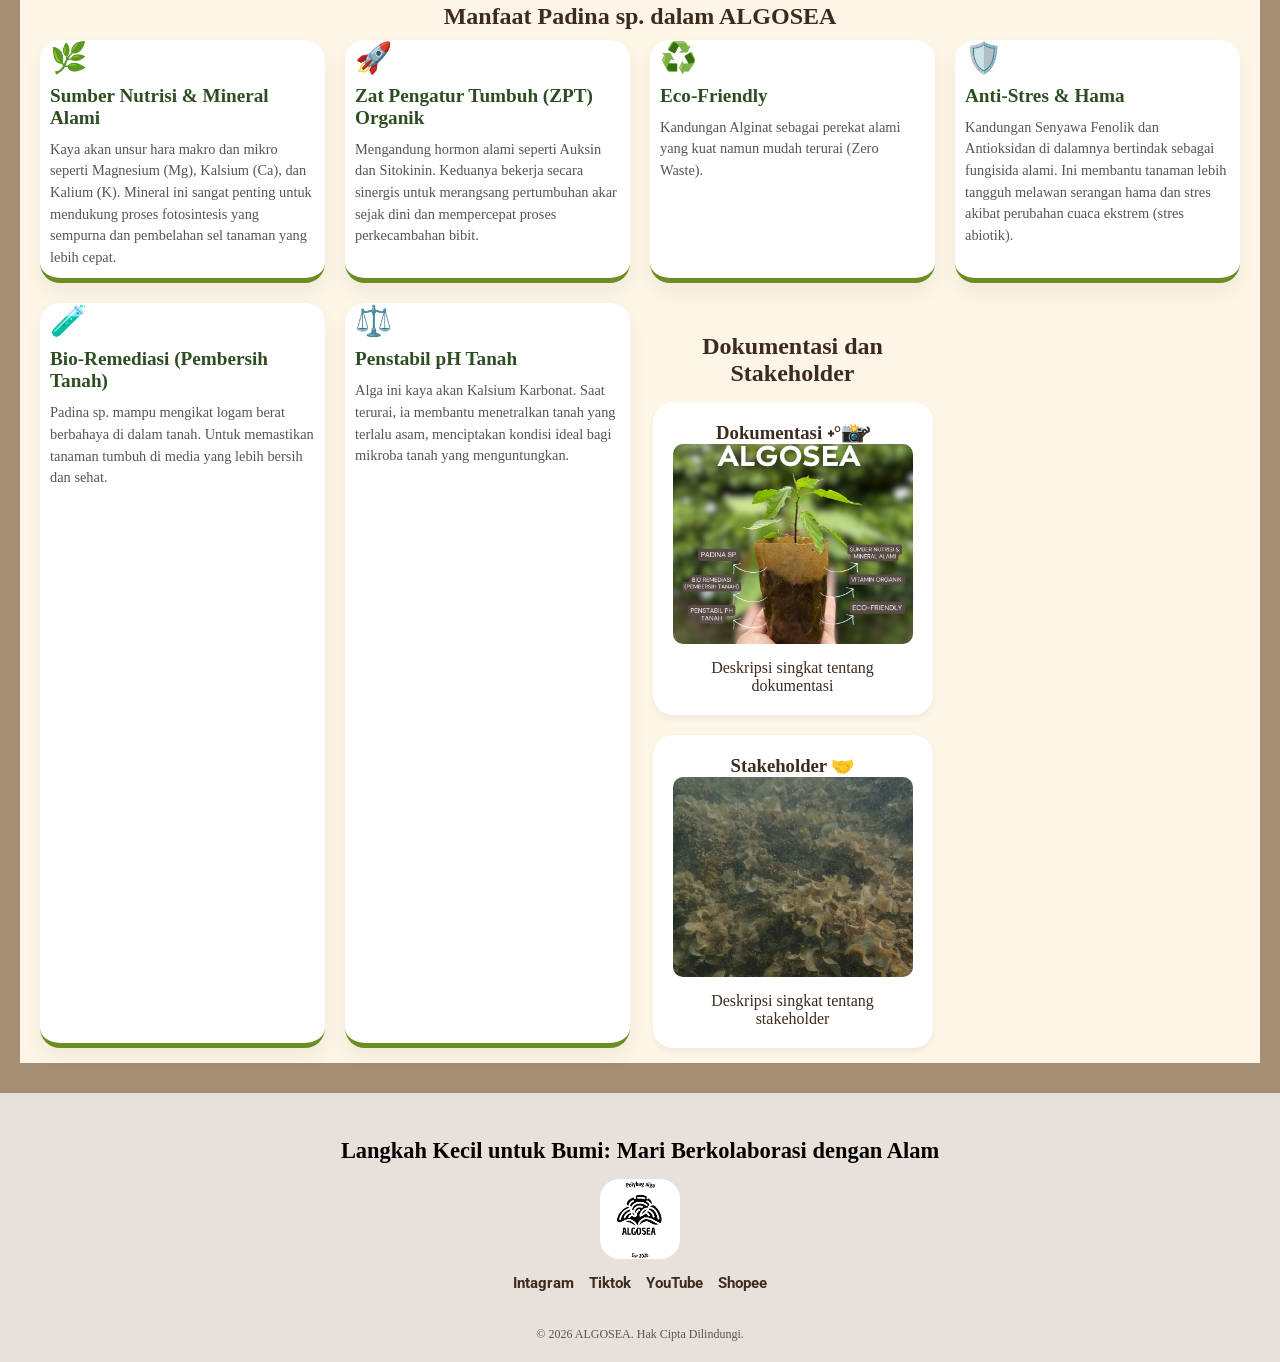
==== commit f09b105b: "Nambah" ====
--- a/index.html
+++ b/index.html
@@ -67,19 +67,28 @@
                     <h3>Penstabil pH Tanah</h3>
                     <p>Alga ini kaya akan Kalsium Karbonat. Saat terurai, ia membantu menetralkan tanah yang terlalu asam, menciptakan kondisi ideal bagi mikroba tanah yang menguntungkan.</p>
                 </div>
+        <!-- </section>
+        <section class="manfaat-section"> -->
+            <div class="dokumentasi">
+                <h2 style="padding-top: 20px; padding-bottom: 15px;">Dokumentasi dan Stakeholder</h2>
+                <div style="display: flex; justify-content: center; gap: 20px; flex-wrap: wrap; width: 100%;">
+                <div class="card_satu">
+                    <h3>Dokumentasi ˖°📸 ༘</h3>
+                    <a href="dokumentasi.html">
+                        <img src="gambar.2.png" alt="Dokumentasi" style="width: 100%; height: 200px; object-fit: cover; border-radius: 10px; margin-bottom: 15px; cursor: pointer;">
+                    </a>
+                    <p>Deskripsi singkat tentang dokumentasi</p>
+                </div>
+                <div class="card_satu">
+                    <h3>Stakeholder 🤝</h3>
+                    <a href="dokumentasi.html">
+                        <img src="gambar.1.png" alt="Stakeholder" style="width: 100%; height: 200px; object-fit: cover; border-radius: 10px; margin-bottom: 15px; cursor: pointer;">
+                    </a>
+                    <p>Deskripsi singkat tentang stakeholder</p>
+                </div>
             </div>
         </section>
-            <div class="dokumentasi">
-                <h2 style="padding-top: 20px; padding-bottom: 15px;">Dokumentasi</h2>
-                <p>
-                    Di balik setiap langkah ALGOSEA, ada proses kolaborasi bersama alam. Saksikan perjalanan bagaimana kami meracik biomaterial alga menjadi inovasi yang berkelanjutan. 
-                </p> 
-                <div style="text-align: center; margin-top: 15px;">
-                    <a href="dokumentasi.html" style="display: inline-block; background-color: #3d2b1f; color: #fff; padding: 10px 20px; border-radius: 10px; text-decoration: none; font-weight: bold;">Lihat Dokumentasi &rarr;</a>
-                </div>
-            </div>
-        </div>
-    
+    </div>
 <footer class="footer">
     <div class="pembuatan-1">
         <h3>Langkah Kecil untuk Bumi: Mari Berkolaborasi dengan Alam</h3>
--- a/style.css
+++ b/style.css
@@ -118,7 +118,7 @@
 
 /* Container Utama */
 .manfaat-section {
-    padding: 15px 15px;
+    padding: 15px;
     background-color: #fdf5e6; /* Warna krem lembut sesuai tema bumi */
 }
 
@@ -148,6 +148,34 @@
     border-bottom: 5px solid #6b8e23; /* Garis hijau di bawah card */
 }
 
+/* Wadah pembungkus flexbox untuk mengatur posisi tengah & bersebelahan */
+.wrapper-kartu {
+    display: flex;
+    justify-content: center; /* Memposisikan kotak agar di tengah */
+    align-items: center;     /* Menyelaraskan posisi vertikal */
+    gap: 20px;               /* Jarak antar kotak */
+    flex-wrap: wrap;         /* Agar otomatis turun ke bawah jika dibuka di HP */
+    width: 100%;
+    margin: 20px auto;
+}
+
+/* Pengaturan ukuran tiap kotak card */
+.card_satu {
+    background: #ffffff;
+    padding: 20px;
+    flex: 1;                 /* Membuat ukuran fleksibel */
+    min-width: 280px;        /* Lebar minimal agar aman di layar kecil */
+    max-width: 350px;        /* Batasi lebar maksimal agar tidak terlalu lebar */
+    border-radius: 20px;
+    box-shadow: 0 4px 6px rgba(0, 0, 0, 0.05);
+    transition: transform 0.3s ease;
+    text-align: center;
+}
+
+.card_satu:hover {
+    transform: translateY(-5px);
+}
+
 .card:hover {
     transform: translateY(-5px); 
 }
@@ -194,7 +222,7 @@
 
 .dokumentasi {
     text-align: center;
-    background-color: #A68E74;
+    color: #3d2b1f;
     padding: 10px;
     padding-bottom: 0%;
 }
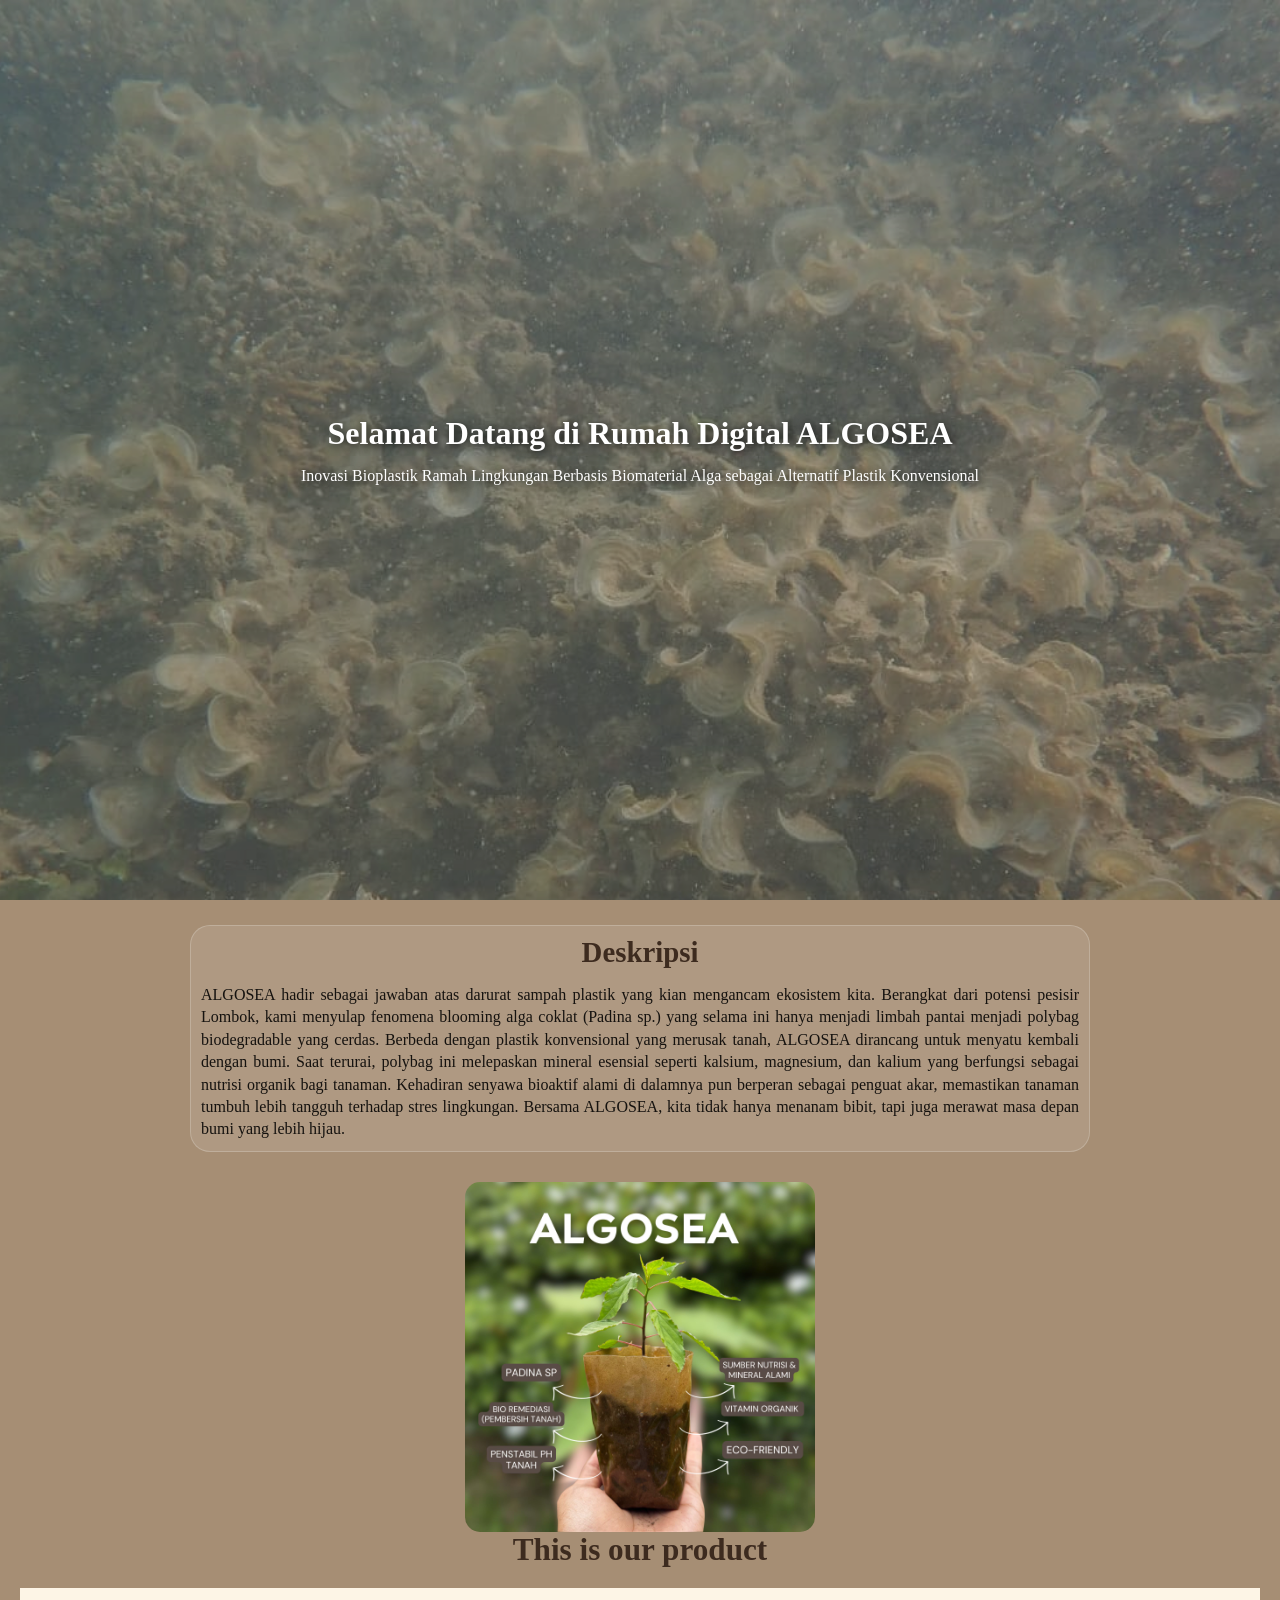
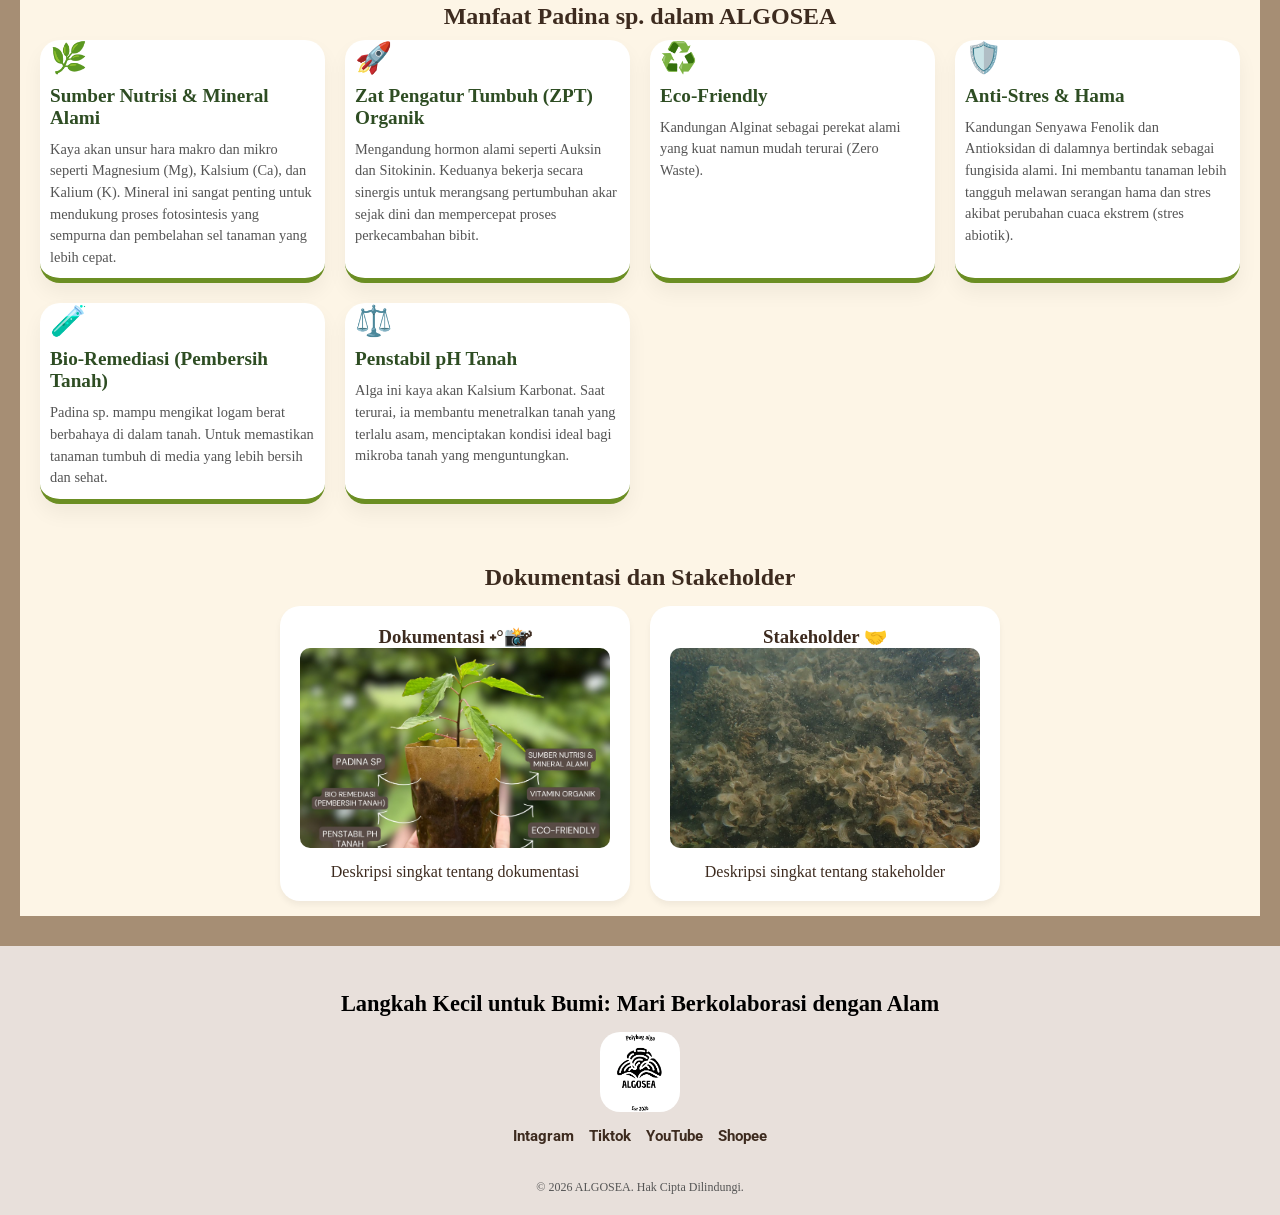
==== commit 52f92d4a: "lagi" ====
--- a/index.html
+++ b/index.html
@@ -67,8 +67,8 @@
                     <h3>Penstabil pH Tanah</h3>
                     <p>Alga ini kaya akan Kalsium Karbonat. Saat terurai, ia membantu menetralkan tanah yang terlalu asam, menciptakan kondisi ideal bagi mikroba tanah yang menguntungkan.</p>
                 </div>
-        <!-- </section>
-        <section class="manfaat-section"> -->
+        </section>
+        <section class="manfaat-section">
             <div class="dokumentasi">
                 <h2 style="padding-top: 20px; padding-bottom: 15px;">Dokumentasi dan Stakeholder</h2>
                 <div style="display: flex; justify-content: center; gap: 20px; flex-wrap: wrap; width: 100%;">
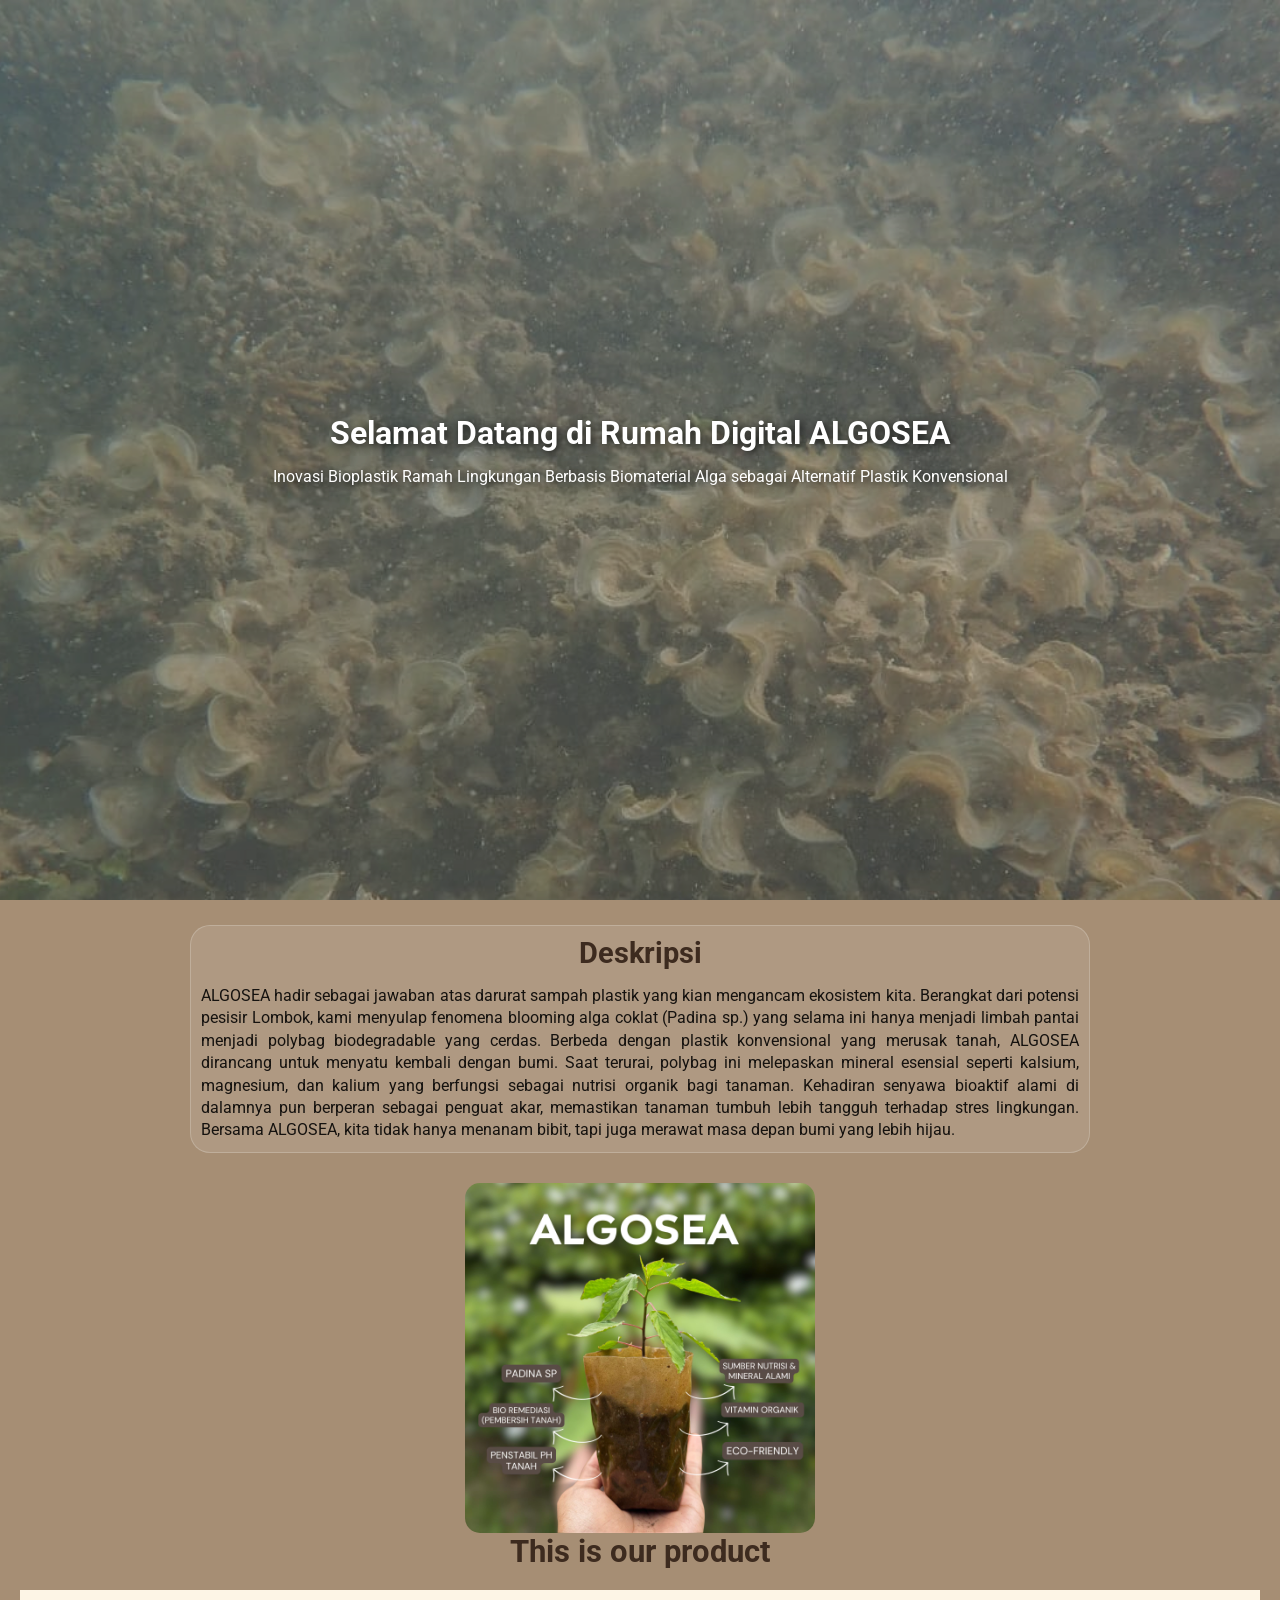
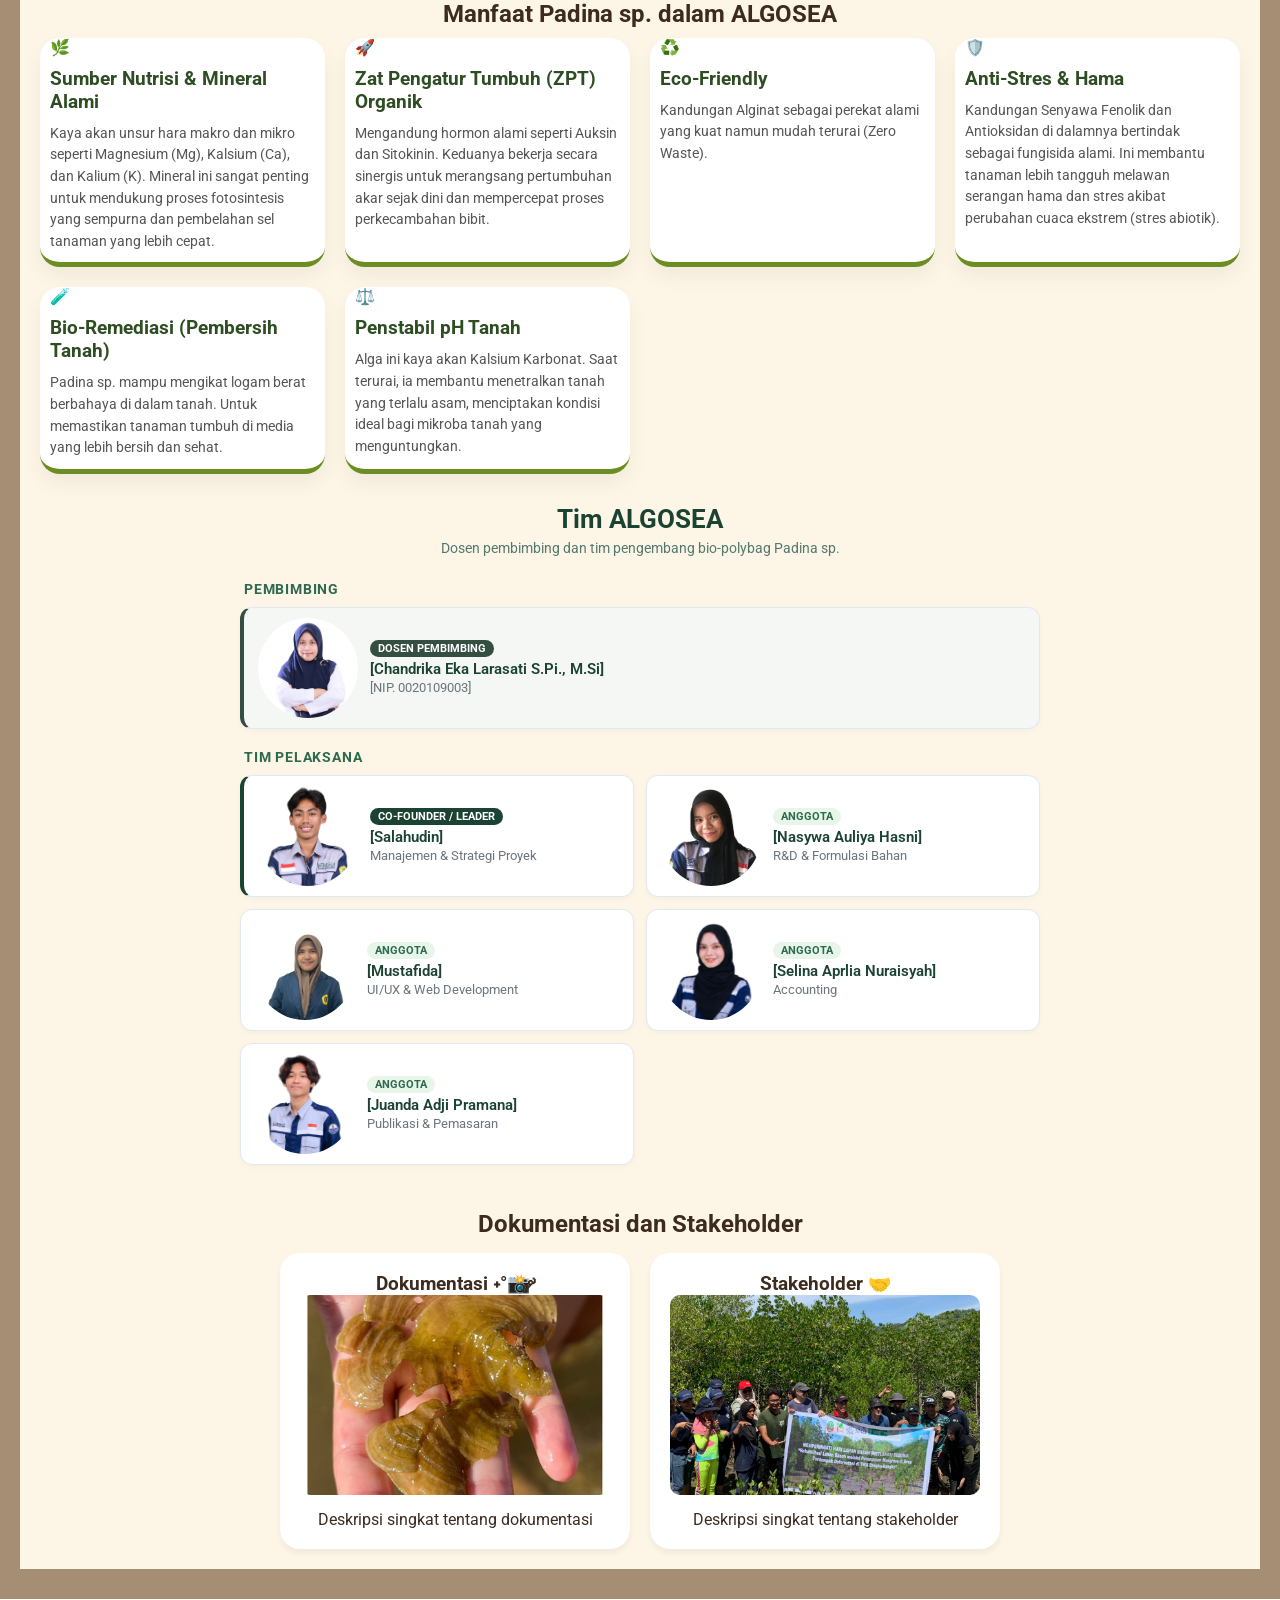
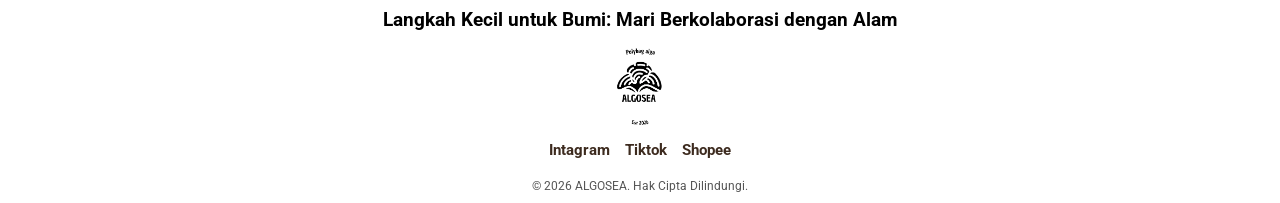
==== commit 2f0cb48e: "nambah" ====
--- a/index.html
+++ b/index.html
@@ -1,7 +1,7 @@
 <html>
     <title>Rumah Digital ALGOSEA</title>
     <meta charset="UTF-8"> <meta name="viewport" content="width=device-width, initial-scale=1.0">
-    <link href="https://fonts.googleapis.com/css2?family=Roboto:wght@300;400;700&display=swap" rel="stylesheet">
+    <link href="https://fonts.googleapis.com/css2?family=Roboto:wght@300;400;500;700&display=swap" rel="stylesheet">
     <link rel="stylesheet" href="style.css">
     <head>
     </head>
@@ -68,41 +68,115 @@
                     <p>Alga ini kaya akan Kalsium Karbonat. Saat terurai, ia membantu menetralkan tanah yang terlalu asam, menciptakan kondisi ideal bagi mikroba tanah yang menguntungkan.</p>
                 </div>
         </section>
-        <section class="manfaat-section">
-            <div class="dokumentasi">
-                <h2 style="padding-top: 20px; padding-bottom: 15px;">Dokumentasi dan Stakeholder</h2>
-                <div style="display: flex; justify-content: center; gap: 20px; flex-wrap: wrap; width: 100%;">
-                <div class="card_satu">
-                    <h3>Dokumentasi ˖°📸 ༘</h3>
-                    <a href="dokumentasi.html">
-                        <img src="gambar.2.png" alt="Dokumentasi" style="width: 100%; height: 200px; object-fit: cover; border-radius: 10px; margin-bottom: 15px; cursor: pointer;">
-                    </a>
-                    <p>Deskripsi singkat tentang dokumentasi</p>
-                </div>
-                <div class="card_satu">
-                    <h3>Stakeholder 🤝</h3>
-                    <a href="dokumentasi.html">
-                        <img src="gambar.1.png" alt="Stakeholder" style="width: 100%; height: 200px; object-fit: cover; border-radius: 10px; margin-bottom: 15px; cursor: pointer;">
-                    </a>
-                    <p>Deskripsi singkat tentang stakeholder</p>
+
+        <!-- ================= TEAM SECTION (COMPACT) ================= -->
+        <section id="team" class="team-section">
+        <div class="container">
+            <div class="section-title">
+            <h2>Tim ALGOSEA</h2>
+            <p>Dosen pembimbing dan tim pengembang bio-polybag Padina sp.</p>
+            </div>
+
+            <div class="team-group">
+            <h3 class="group-label">Pembimbing</h3>
+            <div class="compact-card advisor-card">
+                <img src="src/buchan.png" alt="Dosen Pembimbing" class="compact-avatar">
+                <div class="compact-info">
+                <span class="compact-badge advisor-bg">Dosen Pembimbing</span>
+                <h4>[Chandrika Eka Larasati S.Pi., M.Si]</h4>
+                <p>[NIP. 0020109003]</p>
                 </div>
             </div>
+            </div>
+
+            <div class="team-group">
+            <h3 class="group-label">Tim Pelaksana</h3>
+            <div class="team-grid">
+
+                <div class="compact-card lead-card">
+                <img src="src/sala.png" alt="Co-Founder" class="compact-avatar">
+                <div class="compact-info">
+                    <span class="compact-badge lead-bg">Co-Founder / Leader</span>
+                    <h4>[Salahudin]</h4>
+                    <p>Manajemen &amp; Strategi Proyek</p>
+                </div>
+                </div>
+
+                <div class="compact-card">
+                <img src="src/nasywa.png" alt="Anggota 1" class="compact-avatar">
+                <div class="compact-info">
+                    <span class="compact-badge">Anggota</span>
+                    <h4>[Nasywa Auliya Hasni]</h4>
+                    <p>R&amp;D &amp; Formulasi Bahan</p>
+                </div>
+                </div>
+
+                <div class="compact-card">
+                <img src="src/firda.png" alt="Anggota 2" class="compact-avatar">
+                <div class="compact-info">
+                    <span class="compact-badge">Anggota</span>
+                    <h4>[Mustafida]</h4>
+                    <p>UI/UX &amp; Web Development</p>
+                </div>
+                </div>
+
+                <div class="compact-card">
+                <img src="src/seli.png" alt="Anggota 3" class="compact-avatar">
+                <div class="compact-info">
+                    <span class="compact-badge">Anggota</span>
+                    <h4>[Selina Aprlia Nuraisyah]</h4>
+                    <p>Accounting</p>
+                </div>
+                </div>
+
+                <div class="compact-card">
+                <img src="src/juan.png" alt="Anggota 4" class="compact-avatar">
+                <div class="compact-info">
+                    <span class="compact-badge">Anggota</span>
+                    <h4>[Juanda Adji Pramana]</h4>
+                    <p>Publikasi &amp; Pemasaran</p>
+                </div>
+                </div>
+
+            </div>
+            </div>
+
+        </div>
         </section>
-    </div>
-<footer class="footer">
-    <div class="pembuatan-1">
-        <h3>Langkah Kecil untuk Bumi: Mari Berkolaborasi dengan Alam</h3>
-            <img src="logo-algosea.png" class="icon-logo">
-        <div class="link">
-            <a href="https://www.instagram.com/algosea.id/">Intagram</a>
-            <a href="https://www.tiktok.com/@algosea.id">Tiktok</a>
-            <a href="https://youtu.be/lrG2edx1cAk?si=MjYD-TuXB1Zd2ZvZ">YouTube</a>
-            <a href="https://www.shopee.co.id/algosea">Shopee</a>
-        </div>
-    </div>
-    <div class="copiright">
-        <p>&copy; 2026 ALGOSEA. Hak Cipta Dilindungi.</p>
-    </div>
-</footer>   
+                <section class="manfaat-section">
+                    <div class="dokumentasi">
+                        <h2 style="padding-top: 15px; padding-bottom: 15px;">Dokumentasi dan Stakeholder</h2>
+                        <div style="display: flex; justify-content: center; gap: 20px; flex-wrap: wrap; width: 100%;">
+                        <div class="card_satu">
+                            <h3>Dokumentasi ˖°📸 ༘</h3>
+                            <a href="dokumentasi.html">
+                                <img src="src/alga.png  " alt="Dokumentasi" style="width: 100%; height: 200px; object-fit: cover; border-radius: 10px; margin-bottom: 15px; cursor: pointer;">
+                            </a>
+                            <p>Deskripsi singkat tentang dokumentasi</p>
+                        </div>
+                        <div class="card_satu">
+                            <h3>Stakeholder 🤝</h3>
+                            <a href="Stakeholder.html">
+                                <img src="src/stackholer.jpeg" alt="Stakeholder" style="width: 100%; height: 200px; object-fit: cover; border-radius: 10px; margin-bottom: 15px; cursor: pointer;">
+                            </a>
+                            <p>Deskripsi singkat tentang stakeholder</p>
+                        </div>
+                    </div>
+                </section>
+            </div>
+        <footer class="footer">
+            <div class="pembuatan-1">
+                <h3>Langkah Kecil untuk Bumi: Mari Berkolaborasi dengan Alam</h3>
+                    <img src="logo-algosea.png" class="icon-logo">
+                <div class="link">
+                    <a href="https://www.instagram.com/algosea_unram?vrfl=MWxuamIxb2FzdG5mZg==">Intagram</a>
+                    <a href="https://www.tiktok.com/@algosea.unram?_r=1&_t=ZS-9AehF1xra1V">Tiktok</a>
+                    <a href="https://www.shopee.co.id/algosea">Shopee</a>
+                </div>
+            </div>
+            <div class="copiright">
+                <p>&copy; 2026 ALGOSEA. Hak Cipta Dilindungi.</p>
+            </div>
+        </footer>   
     </body>
 </html>
--- a/style.css
+++ b/style.css
@@ -4,11 +4,14 @@
     box-sizing: border-box;
 }
 
-/* Memperbaiki pembungkus banner agar responsif di HP */
+body {
+    font-family: 'Roboto', sans-serif;
+}
+
 .gambar-1 {
     position: relative;
     width: 100%;
-    height: 70vh; /* Menggunakan tinggi layar relatif agar pas di HP maupun laptop */
+    height: 70vh;
     background-color: #000;
 }
 
@@ -16,7 +19,7 @@
     width: 100%;
     height: 100%;
     object-fit: cover; /* Menghindari gambar gepeng */
-    opacity: 0.8; /* Sedikit redup agar teks lebih terbaca */
+    opacity: 0.8; 
 }
 
 .text {
@@ -24,27 +27,26 @@
     top: 50% !important;         /* Geser 50% dari atas */
     left: 50% !important;        /* Geser 50% dari kiri */
     transform: translate(-50%, -50%); /* Titik tengah sempurna */   
-    color: white;       /* Warna teks */
+    color: white;       
     text-align: center;
     width: 90%;         /* Batasi lebar agar tidak mentok ke pinggir layar HP */
     max-width: 800px;
-    text-shadow: 2px 2px 8px rgba(0, 0, 0, 0.8); /* Agar teks kontras */
+    text-shadow: 2px 2px 8px rgba(0, 0, 0, 0.8);
 }
 
 .text h1 {
-    font-size: 2rem;    /* Ukuran disesuaikan agar pas di layar kecil */
+    font-size: 2rem;   
     margin-bottom: 15px;
 }
 
 .text p1 {
-    font-size: 1rem;    /* Ukuran disesuaikan agar mudah dibaca di HP */
-    max-width: 100%;    /* Perbaikan dari max-width: 100px yang bikin teks menumpuk ke bawah */
+    font-size: 1rem;   
     display: block;
     margin: 0 auto;   
 }
 
 .dasbor {
-    background-color: #A68E74; /* Warna coklat konsisten */
+    background-color: #A68E74;
     width: 100%;
     min-height: auto;          
     display: flex;             /* Mengaktifkan flexbox */
@@ -118,7 +120,7 @@
 
 /* Container Utama */
 .manfaat-section {
-    padding: 15px;
+    padding: 10px;
     background-color: #fdf5e6; /* Warna krem lembut sesuai tema bumi */
 }
 
@@ -181,7 +183,6 @@
 }
 
 .card .icon {
-    font-size: 30px;
     margin-bottom: 10px;
 }
 
@@ -198,16 +199,14 @@
 }
 
 .footer {
-    background-color: #e8e0db;
-    padding: 20px 15px;
+    background-color: #ffffff;
+    padding: 10px 10px;
 }
 
 .pembuatan-1 {
-    font-size: 1.2rem;
+    font-size: 1rem;
     color: #000000;
     text-align: center;
-    margin-top: 10px;
-    padding: 15px;
     border-radius: 10px;
 }
 
@@ -224,16 +223,15 @@
     text-align: center;
     color: #3d2b1f;
     padding: 10px;
-    padding-bottom: 0%;
+    padding-top: 0%;
 }
 
 .link {
     display: flex;                    /* untuk mengatur tata letak */
-    justify-content: center;         /* untuk menengahkan */
+    justify-content: center;        
     flex-wrap: wrap;                  /* Agar link sosial media otomatis turun ke bawah jika layar HP kekecilan */
     gap: 15px;                        /* untuk memberi jarak antar link */
     font-size: 18px;
-    margin-top: 10px;
 }
 
 .link a {
@@ -253,4 +251,135 @@
     margin-top: 20px;
     font-size: 12px;
     color: #555;
+}
+
+.team-section {
+  padding: 20px 15px;
+  background-color: #fdf5e6;
+}
+
+.team-section .container {
+  max-width: 800px;
+  margin: 0 auto;
+}
+
+.section-title {
+  text-align: center;
+  margin-bottom: 24px;
+}
+
+.section-title h2 {
+  font-size: 1.6rem;
+  color: #1b4332;
+  margin-bottom: 6px;
+}
+
+.section-title p {
+  color: #52796f;
+  font-size: 0.9rem;
+}
+
+.group-label {
+  font-size: 0.85rem;
+  text-transform: uppercase;
+  letter-spacing: 0.8px;
+  color: #2d6a4f;
+  margin: 20px 0 10px 4px;
+  font-weight: 700;
+}
+
+.team-grid {
+  display: grid;
+  grid-template-columns: 1fr;
+  gap: 12px;
+}
+
+/* Di layar tablet/laptop (min 600px), ganti jadi 2 kolom */
+@media (min-width: 600px) {
+  .team-grid {
+    grid-template-columns: repeat(2, 1fr);
+  }
+}
+
+.compact-card {
+  display: flex;
+  align-items: center;
+  gap: 12px;
+  background: #ffffff;
+  padding: 10px 14px;
+  border-radius: 12px;
+  border: 1px solid #e2e8f0;
+  box-shadow: 0 2px 6px rgba(0, 0, 0, 0.03);
+  transition: border-color 0.2s ease, transform 0.2s ease;
+}
+
+.compact-card:hover {
+  border-color: #52b788;
+  transform: translateY(-2px);
+}
+
+.advisor-card {
+  border-left: 4px solid #344e41;
+  background: #f4f7f4;
+}
+
+.lead-card {
+  border-left: 4px solid #1b4332;
+}
+
+.compact-avatar {
+  width: 100px;
+  height: 100px;
+  border-radius: 50%;
+  object-fit: cover;
+  flex-shrink: 0;
+  background-color: #e8f5e9;
+}
+
+.compact-info {
+  display: flex;
+  flex-direction: column;
+  justify-content: center;
+  overflow: hidden;
+}
+
+.compact-badge {
+  align-self: flex-start;
+  font-size: 0.68rem;
+  font-weight: 700;
+  padding: 2px 8px;
+  border-radius: 10px;
+  background-color: #e8f5e9;
+  color: #2d6a4f;
+  margin-bottom: 3px;
+  text-transform: uppercase;
+}
+
+.advisor-bg {
+  background-color: #344e41;
+  color: #ffffff;
+}
+
+.lead-bg {
+  background-color: #1b4332;
+  color: #ffffff;
+}
+
+.compact-info h4 {
+  font-size: 0.95rem;
+  color: #1b4332;
+  margin: 0;
+  font-weight: 600;
+  white-space: nowrap;
+  overflow: hidden;
+  text-overflow: ellipsis;
+}
+
+.compact-info p {
+  font-size: 0.8rem;
+  color: #6c757d;
+  margin: 2px 0 0 0;
+  white-space: nowrap;
+  overflow: hidden;
+  text-overflow: ellipsis;
 }
